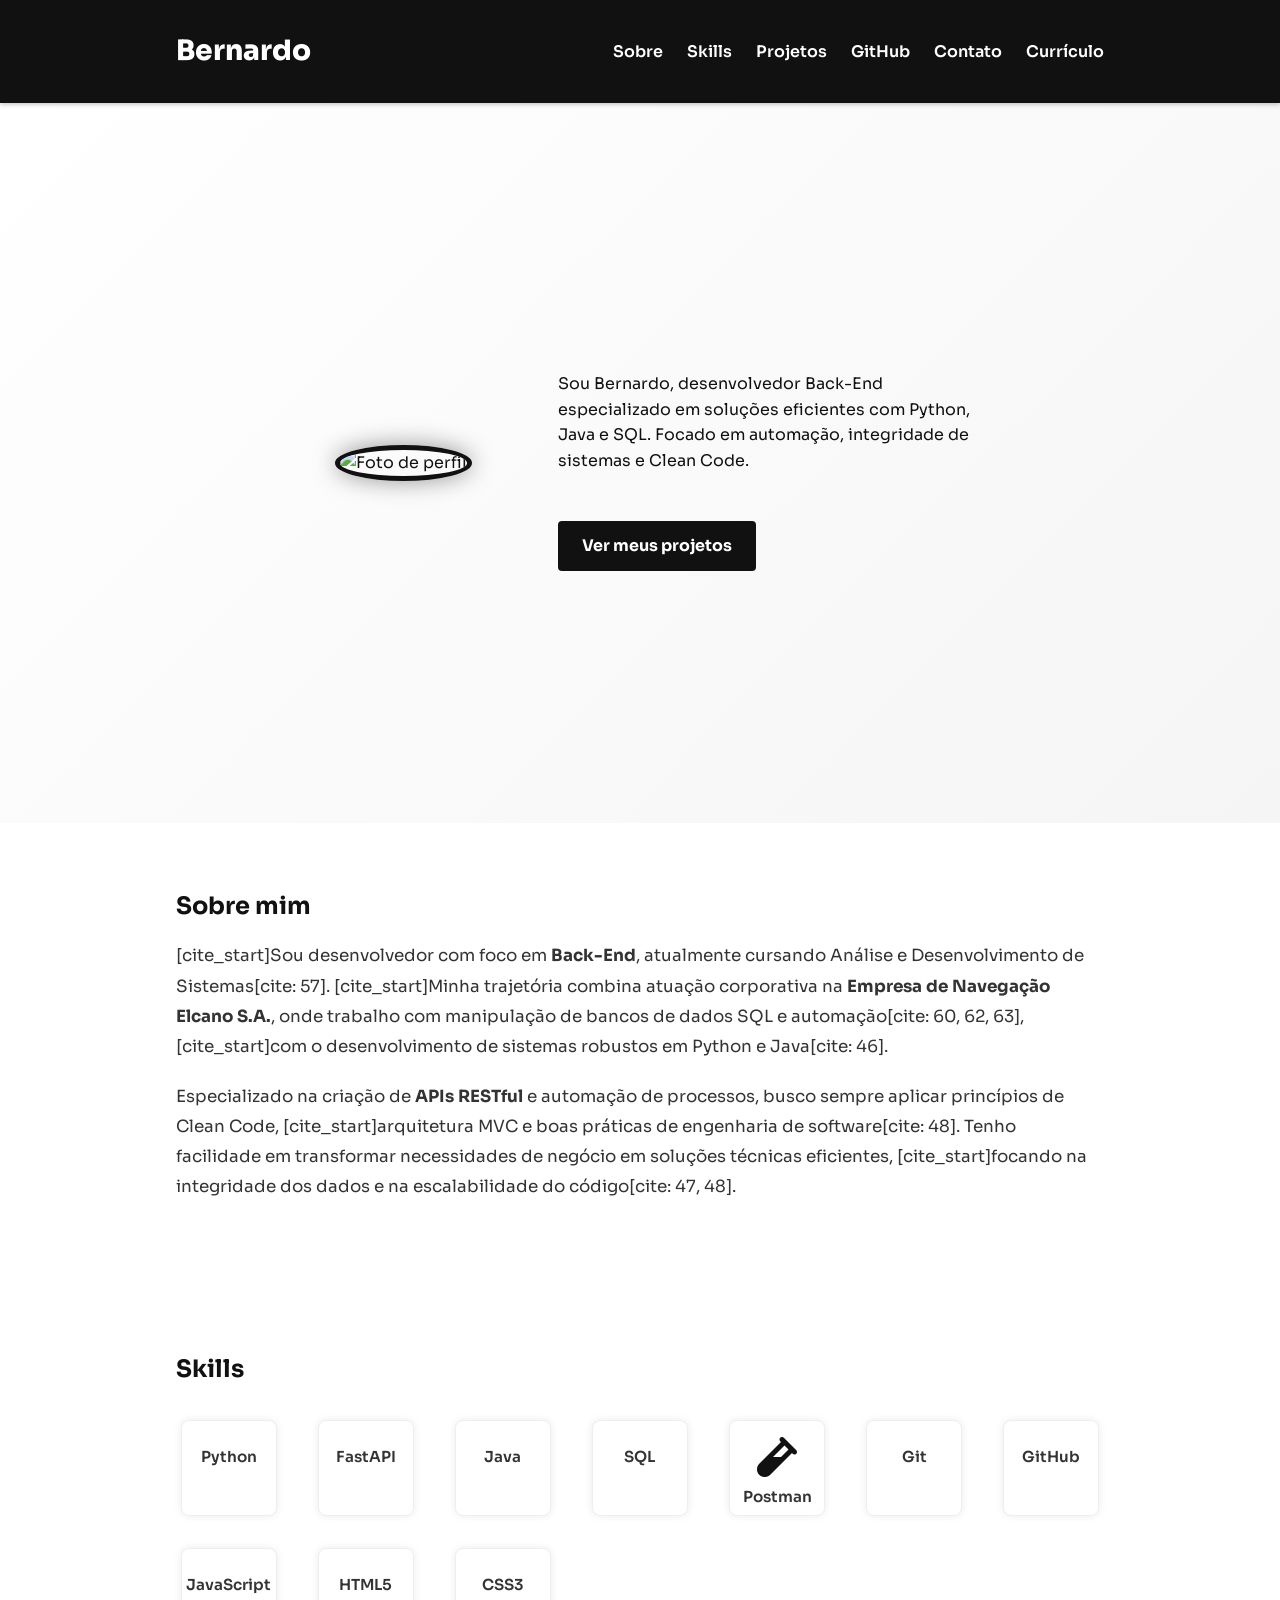
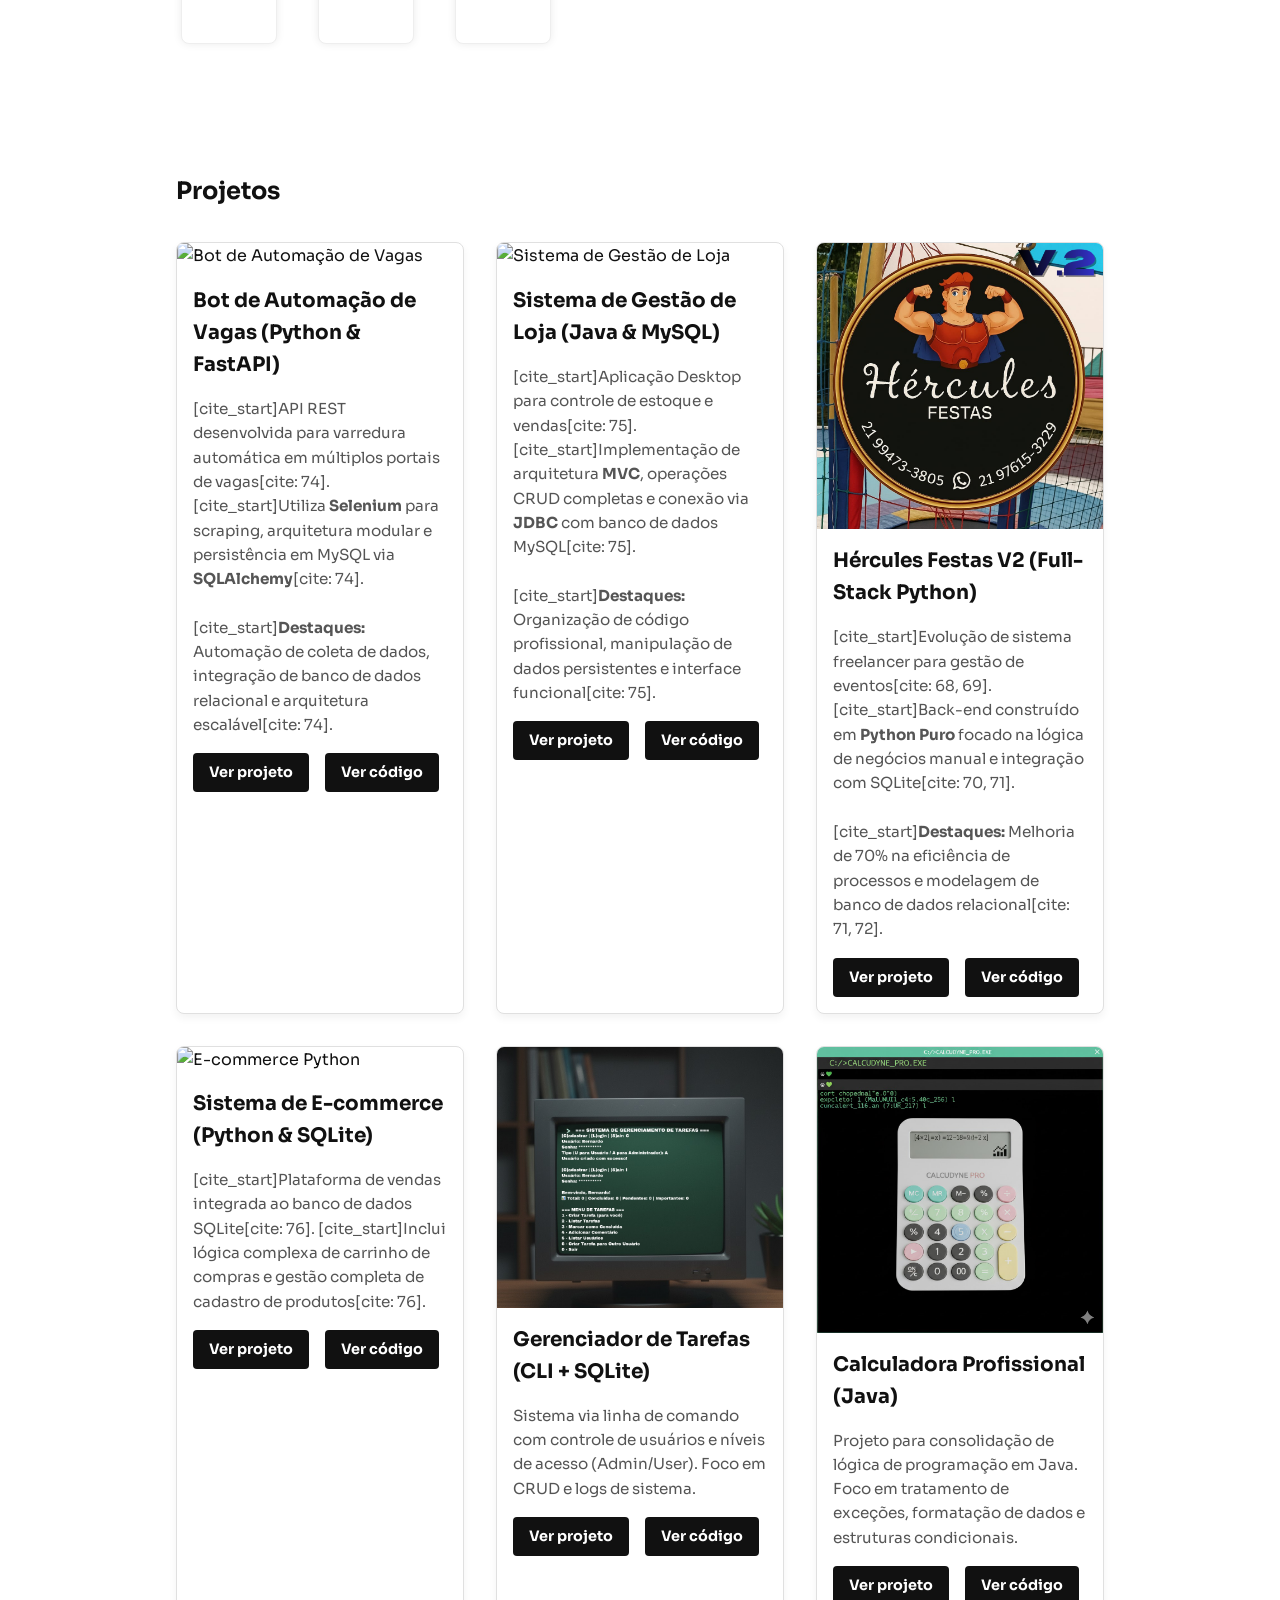
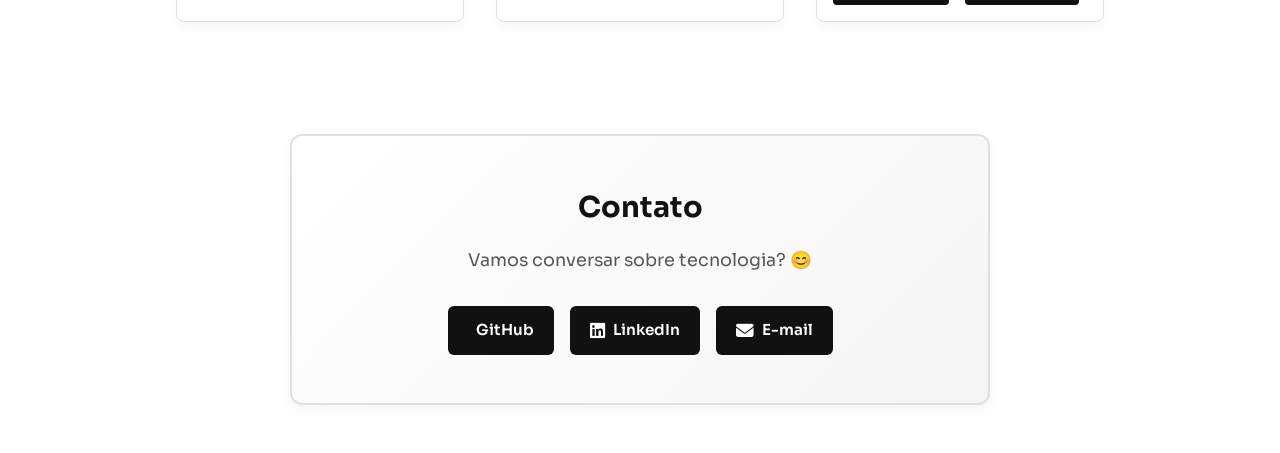
==== index.html @ 24d1d55b "Revise portfolio content and structure Updated the HTML structure and content of the portfolio page," ====
<!DOCTYPE html>
<html lang="pt-br">
  <head>
    <meta charset="UTF-8" />
    <meta name="viewport" content="width=device-width, initial-scale=1.0" />
    <link rel="stylesheet" type="text/css" href="stylesheet.css" media="screen" />
    <title>Portfólio - bernardop-d</title>
    <link rel="shortcut icon" href="imagens/favicon.ico" type="image/x-icon" />
    <link rel="preconnect" href="https://fonts.googleapis.com" />
    <link rel="preconnect" href="https://fonts.gstatic.com" crossorigin />
    <link
      href="https://fonts.googleapis.com/css2?family=Bitcount:wght@100..900&family=Sora:wght@100..800&display=swap"
      rel="stylesheet"
    />
    <link
      rel="stylesheet"
      href="https://cdn.jsdelivr.net/gh/devicons/devicon@latest/devicon.min.css"
    />
    <link
      rel="stylesheet"
      href="https://cdnjs.cloudflare.com/ajax/libs/font-awesome/6.5.0/css/all.min.css"
    />
  </head>
  <body>
    <header>
      <div class="container nav-wrapper">
        <h1 class="logo">Bernardo</h1>
        <input type="checkbox" id="menu-toggle" />
        <label for="menu-toggle" class="menu-icon">&#9776;</label>
        <nav class="navbar">
          <a href="#sobre">Sobre</a>
          <a href="#skills">Skills</a>
          <a href="#projetos">Projetos</a>
          <a href="https://github.com/bernardop-d">GitHub</a>
          <a href="#contato">Contato</a>
          <a href="curriculo/Curriculo.Bernardo.pdf" target="_blank" rel="noopener noreferrer">Currículo</a>
        </nav>
      </div>
    </header>

    <section class="hero">
      <div class="container hero-grid">
        <div class="hero-img">
          <img
            src="imagens/imgs/foto-perfil.png"
            alt="Foto de perfil"
            class="profile-img"
          />
        </div>
        <div class="hero-text">
          <h2><span class="typed-text" id="typed"></span></h2>
          <p>
            Sou Bernardo, desenvolvedor Back-End especializado em soluções eficientes com Python, Java e SQL. 
            Focado em automação, integridade de sistemas e Clean Code.
          </p>
          <a href="#projetos" class="btn btn-primary">Ver meus projetos</a>
        </div>
      </div>
    </section>

    <section id="sobre" class="section">
      <div class="container about-text">
        <h2 class="section-title">Sobre mim</h2>
        <p class="section-text">
          [cite_start]Sou desenvolvedor com foco em <strong>Back-End</strong>, atualmente cursando Análise e Desenvolvimento de Sistemas[cite: 57]. 
          [cite_start]Minha trajetória combina atuação corporativa na <strong>Empresa de Navegação Elcano S.A.</strong>, onde trabalho com manipulação de bancos de dados SQL e automação[cite: 60, 62, 63], 
          [cite_start]com o desenvolvimento de sistemas robustos em Python e Java[cite: 46].
        </p>
        <p class="section-text">
          Especializado na criação de <strong>APIs RESTful</strong> e automação de processos, busco sempre aplicar princípios de Clean Code, 
          [cite_start]arquitetura MVC e boas práticas de engenharia de software[cite: 48]. Tenho facilidade em transformar necessidades de negócio em soluções técnicas eficientes, 
          [cite_start]focando na integridade dos dados e na escalabilidade do código[cite: 47, 48].
        </p>
      </div>
    </section>

    <section id="skills" class="section">
      <div class="container">
        <h2>Skills</h2>
        <div class="skills-grid">
          <div class="skill-card">
            <i class="devicon-python-plain colored"></i>
            <span>Python</span>
          </div>
          <div class="skill-card">
            <i class="devicon-fastapi-plain colored"></i>
            <span>FastAPI</span>
          </div>
          <div class="skill-card">
            <i class="devicon-java-plain colored"></i>
            <span>Java</span>
          </div>
          <div class="skill-card">
            <i class="devicon-mysql-plain colored"></i>
            <span>SQL</span>
          </div>
          <div class="skill-card">
            <i class="fas fa-vial colored"></i>
            <span>Postman</span>
          </div>
          <div class="skill-card">
            <i class="devicon-git-plain colored"></i>
            <span>Git</span>
          </div>
          <div class="skill-card">
            <i class="devicon-github-original colored"></i>
            <span>GitHub</span>
          </div>
          <div class="skill-card">
            <i class="devicon-javascript-plain colored"></i>
            <span>JavaScript</span>
          </div>
          <div class="skill-card">
            <i class="devicon-html5-plain colored"></i>
            <span>HTML5</span>
          </div>
          <div class="skill-card">
            <i class="devicon-css3-plain colored"></i>
            <span>CSS3</span>
          </div>
        </div>
      </div>
    </section>

    <section id="projetos" class="section">
      <div class="container">
        <h2>Projetos</h2>
        <div class="projetos-grid">
          
          <div class="projeto-card">
            <img src="imagens/bot-vagas.png" alt="Bot de Automação de Vagas" />
            <h3>Bot de Automação de Vagas (Python & FastAPI)</h3>
            <p>
              [cite_start]API REST desenvolvida para varredura automática em múltiplos portais de vagas[cite: 74]. 
              [cite_start]Utiliza <strong>Selenium</strong> para scraping, arquitetura modular e persistência em MySQL via <strong>SQLAlchemy</strong>[cite: 74].
              <br /><br />
              [cite_start]<strong>Destaques:</strong> Automação de coleta de dados, integração de banco de dados relacional e arquitetura escalável[cite: 74].
            </p>
            <div class="btns">
              <a href="https://github.com/bernardop-d/linkedin-job-scraper">Ver projeto</a>
              <a href="https://github.com/bernardop-d/linkedin-job-scraper/blob/main/main.py">Ver código</a>
            </div>
          </div>

          <div class="projeto-card">
            <img src="imagens/imgs/card-project-placeholder.png" alt="Sistema de Gestão de Loja" />
            <h3>Sistema de Gestão de Loja (Java & MySQL)</h3>
            <p>
              [cite_start]Aplicação Desktop para controle de estoque e vendas[cite: 75]. 
              [cite_start]Implementação de arquitetura <strong>MVC</strong>, operações CRUD completas e conexão via <strong>JDBC</strong> com banco de dados MySQL[cite: 75].
              <br /><br />
              [cite_start]<strong>Destaques:</strong> Organização de código profissional, manipulação de dados persistentes e interface funcional[cite: 75].
            </p>
            <div class="btns">
              <a href="https://github.com/bernardop-d">Ver projeto</a>
              <a href="https://github.com/bernardop-d">Ver código</a>
            </div>
          </div>

          <div class="projeto-card">
            <img src="imagens/herculesfestas.v2.png" alt="Hércules Festas V2" />
            <h3>Hércules Festas V2 (Full-Stack Python)</h3>
            <p>
              [cite_start]Evolução de sistema freelancer para gestão de eventos[cite: 68, 69]. 
              [cite_start]Back-end construído em <strong>Python Puro</strong> focado na lógica de negócios manual e integração com SQLite[cite: 70, 71].
              <br /><br />
              [cite_start]<strong>Destaques:</strong> Melhoria de 70% na eficiência de processos e modelagem de banco de dados relacional[cite: 71, 72].
            </p>
            <div class="btns">
              <a href="https://github.com/bernardop-d/Hercules-festas.v2">Ver projeto</a>
              <a href="https://github.com/bernardop-d/Hercules-festas.v2/blob/main/backend/main.py">Ver código</a>
            </div>
          </div>

          <div class="projeto-card">
            <img src="imagens/imgs/card-project-placeholder.png" alt="E-commerce Python" />
            <h3>Sistema de E-commerce (Python & SQLite)</h3>
            <p>
              [cite_start]Plataforma de vendas integrada ao banco de dados SQLite[cite: 76]. 
              [cite_start]Inclui lógica complexa de carrinho de compras e gestão completa de cadastro de produtos[cite: 76].
            </p>
            <div class="btns">
              <a href="https://github.com/bernardop-d">Ver projeto</a>
              <a href="https://github.com/bernardop-d">Ver código</a>
            </div>
          </div>

          <div class="projeto-card">
            <img src="imagens/pythonsqlcmd.png" alt="Gerenciador de Tarefas" />
            <h3>Gerenciador de Tarefas (CLI + SQLite)</h3>
            <p>
              Sistema via linha de comando com controle de usuários e níveis de acesso (Admin/User). 
              Foco em CRUD e logs de sistema.
            </p>
            <div class="btns">
              <a href="https://github.com/bernardop-d/GerenciadorTarefasPythonSQLite">Ver projeto</a>
              <a href="https://github.com/bernardop-d/GerenciadorTarefasPythonSQLite/blob/main/main.py">Ver código</a>
            </div>
          </div>

          <div class="projeto-card">
            <img src="imagens/calc.jpg" alt="Calculadora Java" />
            <h3>Calculadora Profissional (Java)</h3>
            <p>
              Projeto para consolidação de lógica de programação em Java. 
              Foco em tratamento de exceções, formatação de dados e estruturas condicionais.
            </p>
            <div class="btns">
              <a href="https://github.com/bernardop-d/Calculadora_java">Ver projeto</a>
              <a href="https://github.com/bernardop-d/Calculadora_java/blob/main/Calculadora.java">Ver código</a>
            </div>
          </div>

        </div>
      </div>
    </section>

    <section id="contato" class="section">
      <div class="container contato-card">
        <h2>Contato</h2>
        <p>Vamos conversar sobre tecnologia? 😊</p>
        <div class="social-links">
          <a href="https://github.com/bernardop-d" class="btn-social" target="_blank" rel="noopener noreferrer">
            <i class="devicon-github-original"></i> GitHub
          </a>

          <a href="https://www.linkedin.com/in/bernardop-d/" class="btn-social" target="_blank" rel="noopener noreferrer">
            <i class="fab fa-linkedin"></i> LinkedIn
          </a>

          <a href="mailto:contato.bernardopd@gmail.com" class="btn-social">
            <i class="fas fa-envelope"></i> E-mail
          </a>
        </div>
      </div>
    </section>

  </body>
</html>
---- stylesheet.css ----
* {
  margin: 0;
  padding: 0;
  box-sizing: border-box;
}

body {
  font-family: "Sora", sans-serif;
  background-color: #ffffff;
  color: #111111;
  line-height: 1.6;
}

.container {
  max-width: 960px;
  margin: 0 auto;
  padding: 1rem;
}

header {
  background-color: #111111;
  padding: 0.82rem 0;
  box-shadow: 0 2px 4px rgba(0, 0, 0, 0.2);
  position: sticky;
  top: 0;
  z-index: 1000;
}

.nav-wrapper {
  display: flex;
  justify-content: space-between;
  align-items: center;
  flex-wrap: wrap;
}

.logo {
  font-size: 1.75rem;
  font-weight: 800;
  color: #ffffff;
}

.logo .realce {
  color: #cccccc;
}

.navbar {
  display: flex;
  gap: 1.5rem;
}

.navbar a {
  color: #ffffff;
  text-decoration: none;
  font-weight: 600;
  position: relative;
  transition: color 0.3s ease;
}

.navbar a::after {
  content: "";
  position: absolute;
  bottom: -4px;
  left: 0;
  width: 0%;
  height: 2px;
  background-color: #cccccc;
  transition: width 0.3s ease;
}

.navbar a:hover::after {
  width: 100%;
}

.navbar a:hover {
  color: #cccccc;
}

.menu-icon {
  display: none;
  font-size: 1.8rem;
  color: #ffffff;
  cursor: pointer;
}

#menu-toggle {
  display: none;
}

@media (max-width: 768px) {
  .menu-icon {
    display: block;
  }

  .navbar {
    display: none;
    width: 100%;
    flex-direction: column;
    background-color: #111111;
    margin-top: 1rem;
    border-top: 1px solid #333333;
    padding-top: 1rem;
  }

  #menu-toggle:checked ~ .navbar {
    display: flex;
  }

  .navbar a {
    padding: 0.5rem 1rem;
    border-bottom: 1px solid #222222;
  }
}

.hero {
  display: flex;
  align-items: center;
  background: linear-gradient(135deg, #ffffff 0%, #f5f5f5 100%);
  padding: 5rem 2rem;
  height: 80vh;
}

.hero-grid {
  display: flex;
  align-items: center;
  justify-content: center;
  gap: 3rem;
  flex-wrap: wrap;
}

.hero-img {
  flex: 1;
  text-align: center;
  animation: float 3s ease-in-out infinite;
}

.profile-img {
  width: 180px;
  height: 180px;
  border-radius: 50%;
  border: 5px solid #111111;
  box-shadow: 0 0 25px rgba(0, 0, 0, 0.4);
  object-fit: cover;
}

.hero-text {
  flex: 2;
  max-width: 500px;
}

.hero-text h2 {
  font-family: "Bitcount", system-ui;
  font-weight: 500;
  font-size: 3rem;
  color: #111111;
}

.hero-text h2,
.hero-text p {
  text-align: left;
}

.hero-text p {
  margin: 1rem 0 2rem;
}

.btn-primary {
  background-color: #111111;
  color: #ffffff;
  padding: 0.75rem 1.5rem;
  border-radius: 6px;
  text-decoration: none;
  font-weight: bold;
  transition: background 0.3s ease, color 0.3s ease;
}

.btn-primary:hover {
  background-color: #ffffff;
  color: #111111;
  border: 1px solid #111111;
}

@media (max-width: 768px) {
  .hero-grid {
    flex-direction: column;
    text-align: center;
  }

  .hero-text h2,
  .hero-text p {
    text-align: center;
  }

  .hero-text {
    align-items: center;
  }
}

.section {
  padding: 3rem 2rem;
}

.section-title {
  margin-bottom: 1rem;
}

.section-subtitle {
  font-size: 1.1rem;
  color: #555555;
  margin-bottom: 2rem;
  line-height: 1.6;
}

.section-text {
  font-size: 1.05rem;
  line-height: 1.8;
  color: #333333;
  margin-bottom: 1.2rem;
}

.skills-grid {
  display: grid;
  grid-template-columns: repeat(auto-fit, minmax(100px, 1fr));
  gap: 2rem;
  margin-top: 2rem;
  justify-items: center;
}

.skill-card {
  display: flex;
  flex-direction: column;
  align-items: center;
  gap: 0.5rem;
  text-align: center;
  padding: 1rem;
  border-radius: 8px;
  width: 6rem;
  height: 6rem;
  background-color: #ffffff;
  box-shadow: 0 0 8px rgba(0, 0, 0, 0.08);
  transition: transform 0.2s ease, box-shadow 0.2s ease;
  border: 1px solid #eeeeee;
}

.skill-card:hover {
  transform: translateY(-5px);
  box-shadow: 0 5px 15px rgba(0, 0, 0, 0.1);
}

.skill-card i {
  font-size: 40px;
  color: #111111;
}

.skill-card span {
  font-weight: 600;
  font-size: 0.95rem;
  color: #333333;
}

.skills-list-icons {
  display: flex;
  flex-wrap: wrap;
  gap: 1rem;
  margin-top: 1.5rem;
}

.skill-tag {
  background-color: #333333;
  color: #ffffff;
  padding: 0.6rem 1rem;
  border-radius: 8px;
  display: flex;
  align-items: center;
  gap: 0.5rem;
  font-weight: 600;
  font-size: 0.95rem;
}

.skill-tag i {
  font-size: 1.1rem;
  color: #ffffff;
}

.btn {
  display: inline-block;
  margin-top: 1rem;
  background-color: #111111;
  color: #fff;
  padding: 0.75rem 1.5rem;
  border-radius: 4px;
  font-weight: bold;
}

.projetos-grid {
  display: grid;
  grid-template-columns: repeat(auto-fit, minmax(280px, 1fr));
  gap: 2rem;
  margin-top: 2rem;
}

.projeto-card {
  border: 1px solid #e0e0e0;
  border-radius: 8px;
  overflow: hidden;
  background-color: #ffffff;
  box-shadow: 0 4px 8px rgba(0, 0, 0, 0.05);
  transition: transform 0.2s ease;
}

.projeto-card:hover {
  transform: translateY(-5px);
}

.projeto-card img {
  width: 100%;
  height: auto;
  display: block;
}

.projeto-card h3 {
  margin: 1rem;
  font-size: 1.25rem;
  color: #111111;
}

.projeto-card p {
  margin: 0 1rem 1rem;
  font-size: 0.95rem;
  color: #555555;
}

.projeto-card .btns {
  display: flex;
  gap: 1rem;
  margin: 1rem;
  flex-wrap: wrap;
}

.projeto-card .btns a {
  background-color: #111111;
  color: #fff;
  text-decoration: none;
  padding: 0.5rem 1rem;
  border-radius: 4px;
  font-weight: bold;
  font-size: 0.9rem;
  transition: background 0.3s ease, color 0.3s ease;
}

.projeto-card .btns a:hover {
  background-color: #ffffff;
  color: #111111;
  border: 1px solid #111111;
}

.contato-card {
  background: linear-gradient(135deg, #ffffff, #f5f5f5);
  border: 2px solid #e0e0e0;
  border-radius: 12px;
  padding: 3rem 2rem;
  text-align: center;
  box-shadow: 0 4px 12px rgba(0, 0, 0, 0.05);
  max-width: 700px;
  margin: 0 auto;
}

.contato-card h2 {
  font-size: 1.8rem;
  margin-bottom: 1rem;
  color: #111111;
}

.contato-card p {
  font-size: 1.1rem;
  color: #555555;
  margin-bottom: 2rem;
}

.btn-social {
  background-color: #111111;
  color: #ffffff;
  padding: 0.75rem 1.25rem;
  border-radius: 6px;
  text-decoration: none;
  font-weight: 600;
  font-size: 0.95rem;
  display: flex;
  align-items: center;
  gap: 0.5rem;
  transition: background 0.3s ease, color 0.3s ease;
}

.btn-social:hover {
  background-color: #ffffff;
  color: #111111;
  border: 1px solid #111111;
}

.social-links {
  display: flex;
  justify-content: center;
  gap: 1rem;
  flex-wrap: wrap;
}

.btn-social i {
  font-size: 1.1rem;
}

footer {
  text-align: center;
  padding: 2rem 1rem;
  font-size: 0.9rem;
  color: #888888;
  background-color: #111111;
}

footer a {
  color: #cccccc;
  text-decoration: none;
  font-weight: 500;
}

footer a:hover {
  text-decoration: underline;
}
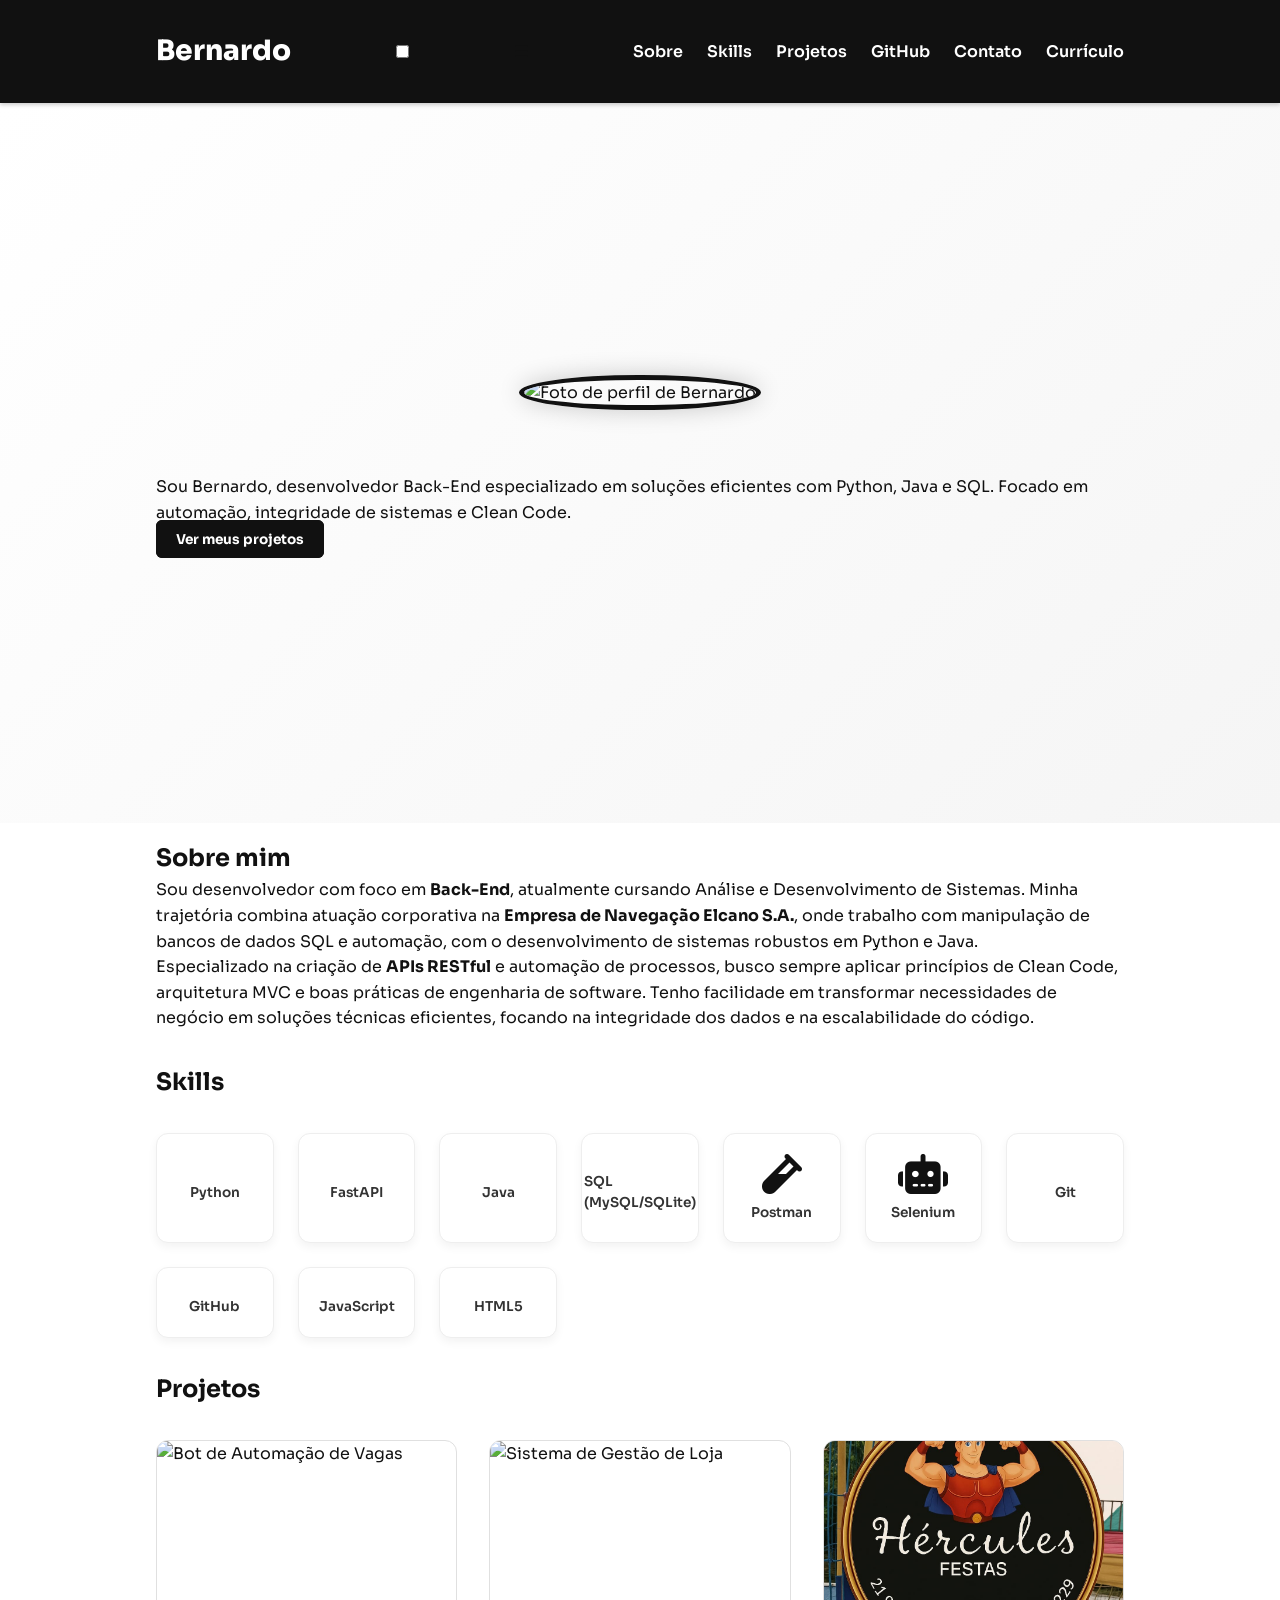
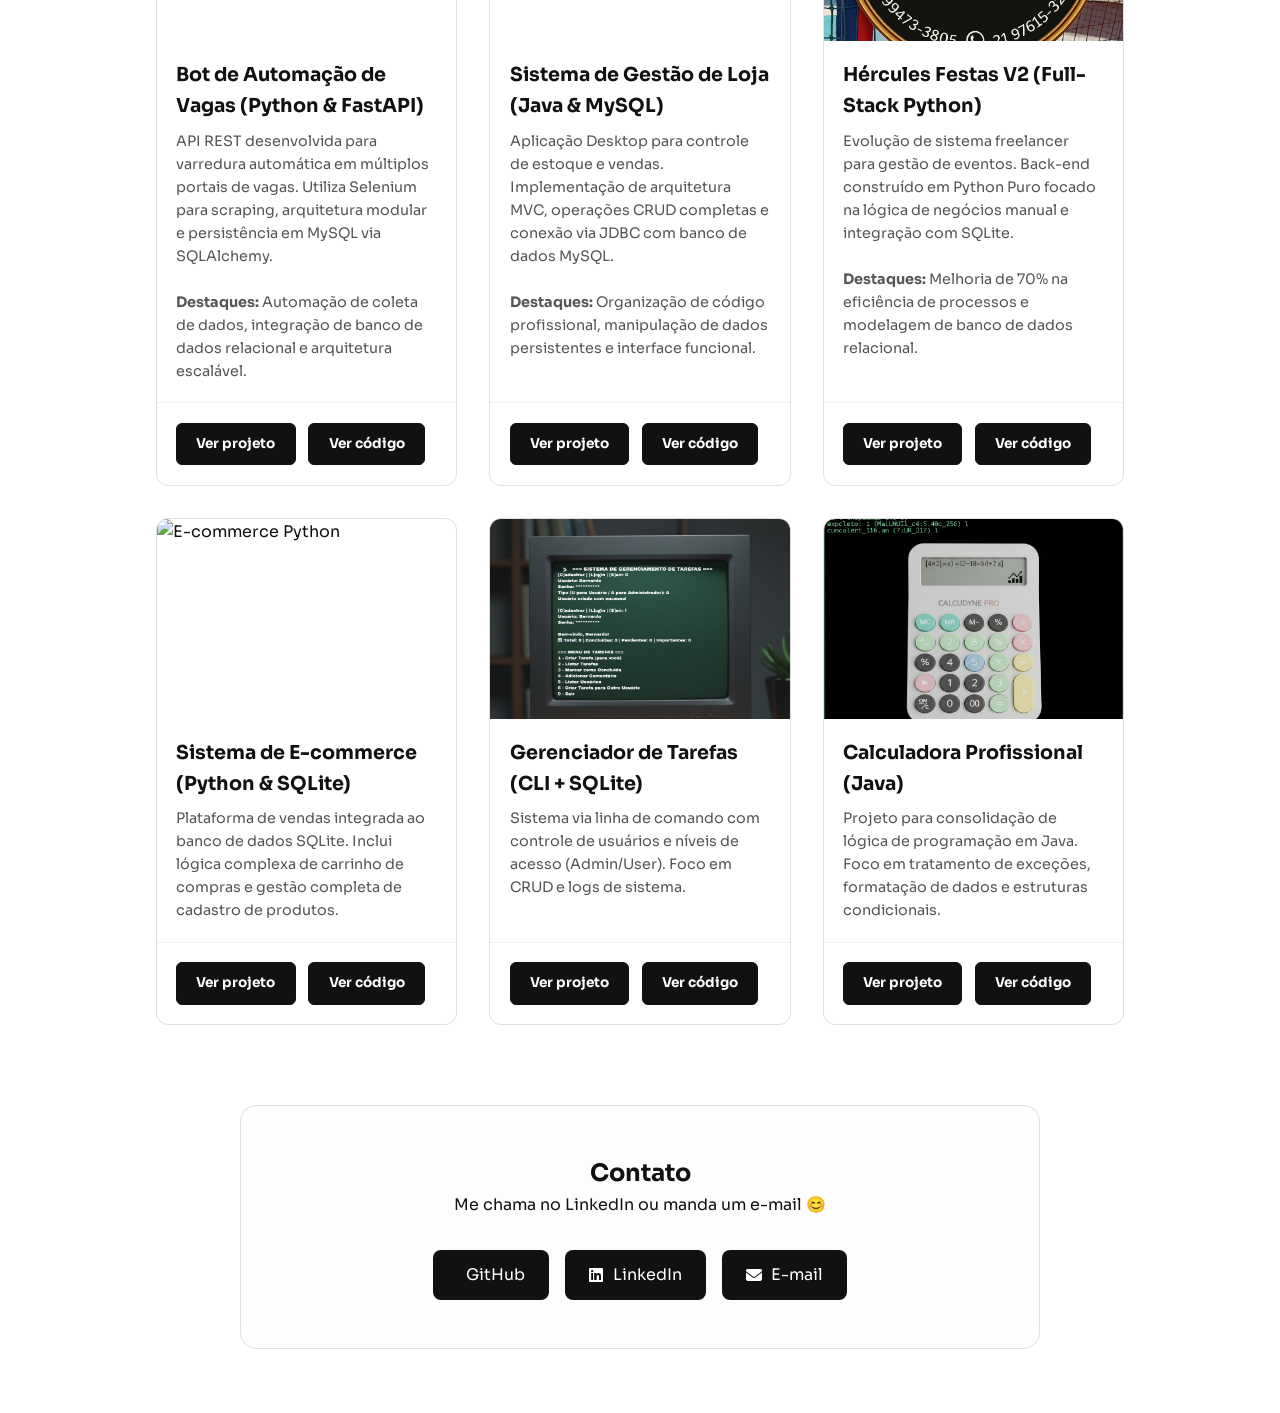
==== commit a8ba57ca: "Update index.html" ====
--- a/index.html
+++ b/index.html
@@ -43,7 +43,7 @@
         <div class="hero-img">
           <img
             src="imagens/imgs/foto-perfil.png"
-            alt="Foto de perfil"
+            alt="Foto de perfil de Bernardo"
             class="profile-img"
           />
         </div>
@@ -62,14 +62,14 @@
       <div class="container about-text">
         <h2 class="section-title">Sobre mim</h2>
         <p class="section-text">
-          [cite_start]Sou desenvolvedor com foco em <strong>Back-End</strong>, atualmente cursando Análise e Desenvolvimento de Sistemas[cite: 57]. 
-          [cite_start]Minha trajetória combina atuação corporativa na <strong>Empresa de Navegação Elcano S.A.</strong>, onde trabalho com manipulação de bancos de dados SQL e automação[cite: 60, 62, 63], 
-          [cite_start]com o desenvolvimento de sistemas robustos em Python e Java[cite: 46].
+          Sou desenvolvedor com foco em <strong>Back-End</strong>, atualmente cursando Análise e Desenvolvimento de Sistemas. 
+          Minha trajetória combina atuação corporativa na <strong>Empresa de Navegação Elcano S.A.</strong>, onde trabalho com manipulação de bancos de dados SQL e automação, 
+          com o desenvolvimento de sistemas robustos em Python e Java.
         </p>
         <p class="section-text">
           Especializado na criação de <strong>APIs RESTful</strong> e automação de processos, busco sempre aplicar princípios de Clean Code, 
-          [cite_start]arquitetura MVC e boas práticas de engenharia de software[cite: 48]. Tenho facilidade em transformar necessidades de negócio em soluções técnicas eficientes, 
-          [cite_start]focando na integridade dos dados e na escalabilidade do código[cite: 47, 48].
+          arquitetura MVC e boas práticas de engenharia de software. Tenho facilidade em transformar necessidades de negócio em soluções técnicas eficientes, 
+          focando na integridade dos dados e na escalabilidade do código.
         </p>
       </div>
     </section>
@@ -92,13 +92,17 @@
           </div>
           <div class="skill-card">
             <i class="devicon-mysql-plain colored"></i>
-            <span>SQL</span>
+            <span>SQL (MySQL/SQLite)</span>
           </div>
           <div class="skill-card">
             <i class="fas fa-vial colored"></i>
             <span>Postman</span>
           </div>
           <div class="skill-card">
+            <i class="fas fa-robot colored"></i>
+            <span>Selenium</span>
+          </div>
+          <div class="skill-card">
             <i class="devicon-git-plain colored"></i>
             <span>Git</span>
           </div>
@@ -113,10 +117,6 @@
           <div class="skill-card">
             <i class="devicon-html5-plain colored"></i>
             <span>HTML5</span>
-          </div>
-          <div class="skill-card">
-            <i class="devicon-css3-plain colored"></i>
-            <span>CSS3</span>
           </div>
         </div>
       </div>
@@ -131,10 +131,10 @@
             <img src="imagens/bot-vagas.png" alt="Bot de Automação de Vagas" />
             <h3>Bot de Automação de Vagas (Python & FastAPI)</h3>
             <p>
-              [cite_start]API REST desenvolvida para varredura automática em múltiplos portais de vagas[cite: 74]. 
-              [cite_start]Utiliza <strong>Selenium</strong> para scraping, arquitetura modular e persistência em MySQL via <strong>SQLAlchemy</strong>[cite: 74].
+              API REST desenvolvida para varredura automática em múltiplos portais de vagas. 
+              Utiliza Selenium para scraping, arquitetura modular e persistência em MySQL via SQLAlchemy.
               <br /><br />
-              [cite_start]<strong>Destaques:</strong> Automação de coleta de dados, integração de banco de dados relacional e arquitetura escalável[cite: 74].
+              <strong>Destaques:</strong> Automação de coleta de dados, integração de banco de dados relacional e arquitetura escalável.
             </p>
             <div class="btns">
               <a href="https://github.com/bernardop-d/linkedin-job-scraper">Ver projeto</a>
@@ -146,10 +146,10 @@
             <img src="imagens/imgs/card-project-placeholder.png" alt="Sistema de Gestão de Loja" />
             <h3>Sistema de Gestão de Loja (Java & MySQL)</h3>
             <p>
-              [cite_start]Aplicação Desktop para controle de estoque e vendas[cite: 75]. 
-              [cite_start]Implementação de arquitetura <strong>MVC</strong>, operações CRUD completas e conexão via <strong>JDBC</strong> com banco de dados MySQL[cite: 75].
+              Aplicação Desktop para controle de estoque e vendas. 
+              Implementação de arquitetura MVC, operações CRUD completas e conexão via JDBC com banco de dados MySQL.
               <br /><br />
-              [cite_start]<strong>Destaques:</strong> Organização de código profissional, manipulação de dados persistentes e interface funcional[cite: 75].
+              <strong>Destaques:</strong> Organização de código profissional, manipulação de dados persistentes e interface funcional.
             </p>
             <div class="btns">
               <a href="https://github.com/bernardop-d">Ver projeto</a>
@@ -161,10 +161,10 @@
             <img src="imagens/herculesfestas.v2.png" alt="Hércules Festas V2" />
             <h3>Hércules Festas V2 (Full-Stack Python)</h3>
             <p>
-              [cite_start]Evolução de sistema freelancer para gestão de eventos[cite: 68, 69]. 
-              [cite_start]Back-end construído em <strong>Python Puro</strong> focado na lógica de negócios manual e integração com SQLite[cite: 70, 71].
+              Evolução de sistema freelancer para gestão de eventos. 
+              Back-end construído em Python Puro focado na lógica de negócios manual e integração com SQLite.
               <br /><br />
-              [cite_start]<strong>Destaques:</strong> Melhoria de 70% na eficiência de processos e modelagem de banco de dados relacional[cite: 71, 72].
+              <strong>Destaques:</strong> Melhoria de 70% na eficiência de processos e modelagem de banco de dados relacional.
             </p>
             <div class="btns">
               <a href="https://github.com/bernardop-d/Hercules-festas.v2">Ver projeto</a>
@@ -176,8 +176,8 @@
             <img src="imagens/imgs/card-project-placeholder.png" alt="E-commerce Python" />
             <h3>Sistema de E-commerce (Python & SQLite)</h3>
             <p>
-              [cite_start]Plataforma de vendas integrada ao banco de dados SQLite[cite: 76]. 
-              [cite_start]Inclui lógica complexa de carrinho de compras e gestão completa de cadastro de produtos[cite: 76].
+              Plataforma de vendas integrada ao banco de dados SQLite. 
+              Inclui lógica complexa de carrinho de compras e gestão completa de cadastro de produtos.
             </p>
             <div class="btns">
               <a href="https://github.com/bernardop-d">Ver projeto</a>
@@ -218,7 +218,7 @@
     <section id="contato" class="section">
       <div class="container contato-card">
         <h2>Contato</h2>
-        <p>Vamos conversar sobre tecnologia? 😊</p>
+        <p>Me chama no LinkedIn ou manda um e-mail 😊</p>
         <div class="social-links">
           <a href="https://github.com/bernardop-d" class="btn-social" target="_blank" rel="noopener noreferrer">
             <i class="devicon-github-original"></i> GitHub
--- a/stylesheet.css
+++ b/stylesheet.css
@@ -1,3 +1,4 @@
+/* Globais */
 * {
   margin: 0;
   padding: 0;
@@ -12,11 +13,12 @@
 }
 
 .container {
-  max-width: 960px;
+  max-width: 1000px; /* Aumentei um pouco para caber melhor os 3 cards de projeto */
   margin: 0 auto;
   padding: 1rem;
 }
 
+/* Header & Nav */
 header {
   background-color: #111111;
   padding: 0.82rem 0;
@@ -30,7 +32,6 @@
   display: flex;
   justify-content: space-between;
   align-items: center;
-  flex-wrap: wrap;
 }
 
 .logo {
@@ -39,10 +40,6 @@
   color: #ffffff;
 }
 
-.logo .realce {
-  color: #cccccc;
-}
-
 .navbar {
   display: flex;
   gap: 1.5rem;
@@ -52,71 +49,20 @@
   color: #ffffff;
   text-decoration: none;
   font-weight: 600;
-  position: relative;
   transition: color 0.3s ease;
-}
-
-.navbar a::after {
-  content: "";
-  position: absolute;
-  bottom: -4px;
-  left: 0;
-  width: 0%;
-  height: 2px;
-  background-color: #cccccc;
-  transition: width 0.3s ease;
-}
-
-.navbar a:hover::after {
-  width: 100%;
 }
 
 .navbar a:hover {
   color: #cccccc;
 }
 
-.menu-icon {
-  display: none;
-  font-size: 1.8rem;
-  color: #ffffff;
-  cursor: pointer;
-}
-
-#menu-toggle {
-  display: none;
-}
-
-@media (max-width: 768px) {
-  .menu-icon {
-    display: block;
-  }
-
-  .navbar {
-    display: none;
-    width: 100%;
-    flex-direction: column;
-    background-color: #111111;
-    margin-top: 1rem;
-    border-top: 1px solid #333333;
-    padding-top: 1rem;
-  }
-
-  #menu-toggle:checked ~ .navbar {
-    display: flex;
-  }
-
-  .navbar a {
-    padding: 0.5rem 1rem;
-    border-bottom: 1px solid #222222;
-  }
-}
-
+/* Hero Section */
 .hero {
   display: flex;
   align-items: center;
   background: linear-gradient(135deg, #ffffff 0%, #f5f5f5 100%);
   padding: 5rem 2rem;
-  height: 80vh;
+  min-height: 80vh;
 }
 
 .hero-grid {
@@ -125,12 +71,6 @@
   justify-content: center;
   gap: 3rem;
   flex-wrap: wrap;
-}
-
-.hero-img {
-  flex: 1;
-  text-align: center;
-  animation: float 3s ease-in-out infinite;
 }
 
 .profile-img {
@@ -138,289 +78,172 @@
   height: 180px;
   border-radius: 50%;
   border: 5px solid #111111;
-  box-shadow: 0 0 25px rgba(0, 0, 0, 0.4);
+  box-shadow: 0 0 25px rgba(0, 0, 0, 0.2);
   object-fit: cover;
-}
-
-.hero-text {
-  flex: 2;
-  max-width: 500px;
 }
 
 .hero-text h2 {
   font-family: "Bitcount", system-ui;
-  font-weight: 500;
-  font-size: 3rem;
-  color: #111111;
-}
-
-.hero-text h2,
-.hero-text p {
-  text-align: left;
-}
-
-.hero-text p {
-  margin: 1rem 0 2rem;
-}
-
-.btn-primary {
+  font-size: 2.8rem;
+  color: #111111;
+  margin-bottom: 1rem;
+}
+
+/* Skills Section - Ajustada para os novos ícones coloridos */
+.skills-grid {
+  display: grid;
+  grid-template-columns: repeat(auto-fit, minmax(110px, 1fr));
+  gap: 1.5rem;
+  margin-top: 2rem;
+}
+
+.skill-card {
+  display: flex;
+  flex-direction: column;
+  align-items: center;
+  justify-content: center;
+  gap: 0.5rem;
+  padding: 1.2rem;
+  border-radius: 12px;
+  background-color: #ffffff;
+  box-shadow: 0 4px 10px rgba(0, 0, 0, 0.05);
+  transition: all 0.3s ease;
+  border: 1px solid #eeeeee;
+}
+
+.skill-card:hover {
+  transform: translateY(-5px);
+  border-color: #111111;
+}
+
+/* Mantém as cores originais dos ícones DevIcon */
+.skill-card i {
+  font-size: 2.5rem;
+}
+
+.skill-card span {
+  font-weight: 600;
+  font-size: 0.85rem;
+  color: #333333;
+}
+
+/* Projetos Section - Ajustada para as descrições mais completas */
+.projetos-grid {
+  display: grid;
+  grid-template-columns: repeat(auto-fit, minmax(300px, 1fr));
+  gap: 2rem;
+  margin-top: 2rem;
+}
+
+.projeto-card {
+  display: flex;
+  flex-direction: column;
+  border: 1px solid #e0e0e0;
+  border-radius: 12px;
+  overflow: hidden;
+  background-color: #ffffff;
+  transition: transform 0.3s ease;
+}
+
+.projeto-card:hover {
+  transform: translateY(-8px);
+  box-shadow: 0 10px 20px rgba(0, 0, 0, 0.1);
+}
+
+.projeto-card img {
+  width: 100%;
+  height: 200px;
+  object-fit: cover;
+}
+
+.projeto-card h3 {
+  margin: 1.2rem 1.2rem 0.5rem;
+  font-size: 1.2rem;
+  color: #111111;
+}
+
+.projeto-card p {
+  margin: 0 1.2rem 1.2rem;
+  font-size: 0.9rem;
+  color: #555555;
+  flex-grow: 1; /* Garante que os botões fiquem alinhados embaixo */
+}
+
+.projeto-card .btns {
+  display: flex;
+  gap: 0.8rem;
+  padding: 1.2rem;
+  border-top: 1px solid #f0f0f0;
+}
+
+.projeto-card .btns a, .btn-primary {
+  background-color: #111111;
+  color: #ffffff;
+  text-decoration: none;
+  padding: 0.6rem 1.2rem;
+  border-radius: 6px;
+  font-weight: bold;
+  font-size: 0.85rem;
+  transition: 0.3s;
+  border: 1px solid #111111;
+}
+
+.projeto-card .btns a:hover, .btn-primary:hover {
+  background-color: #ffffff;
+  color: #111111;
+}
+
+/* Contato */
+.contato-card {
+  background: #fdfdfd;
+  border: 1px solid #e0e0e0;
+  border-radius: 16px;
+  padding: 3rem;
+  text-align: center;
+  max-width: 800px;
+  margin: 4rem auto;
+}
+
+.social-links {
+  display: flex;
+  justify-content: center;
+  gap: 1rem;
+  flex-wrap: wrap;
+  margin-top: 2rem;
+}
+
+.btn-social {
   background-color: #111111;
   color: #ffffff;
   padding: 0.75rem 1.5rem;
-  border-radius: 6px;
+  border-radius: 8px;
   text-decoration: none;
-  font-weight: bold;
-  transition: background 0.3s ease, color 0.3s ease;
-}
-
-.btn-primary:hover {
-  background-color: #ffffff;
-  color: #111111;
-  border: 1px solid #111111;
-}
-
+  display: flex;
+  align-items: center;
+  gap: 0.6rem;
+  transition: 0.3s;
+}
+
+.btn-social:hover {
+  opacity: 0.8;
+}
+
+/* Footer */
+footer {
+  background-color: #111111;
+  color: #888888;
+  text-align: center;
+  padding: 2rem;
+}
+
+/* Responsividade */
 @media (max-width: 768px) {
   .hero-grid {
     flex-direction: column;
     text-align: center;
   }
-
-  .hero-text h2,
-  .hero-text p {
-    text-align: center;
+  
+  .hero-text h2 {
+    font-size: 2.2rem;
   }
-
-  .hero-text {
-    align-items: center;
-  }
-}
-
-.section {
-  padding: 3rem 2rem;
-}
-
-.section-title {
-  margin-bottom: 1rem;
-}
-
-.section-subtitle {
-  font-size: 1.1rem;
-  color: #555555;
-  margin-bottom: 2rem;
-  line-height: 1.6;
-}
-
-.section-text {
-  font-size: 1.05rem;
-  line-height: 1.8;
-  color: #333333;
-  margin-bottom: 1.2rem;
-}
-
-.skills-grid {
-  display: grid;
-  grid-template-columns: repeat(auto-fit, minmax(100px, 1fr));
-  gap: 2rem;
-  margin-top: 2rem;
-  justify-items: center;
-}
-
-.skill-card {
-  display: flex;
-  flex-direction: column;
-  align-items: center;
-  gap: 0.5rem;
-  text-align: center;
-  padding: 1rem;
-  border-radius: 8px;
-  width: 6rem;
-  height: 6rem;
-  background-color: #ffffff;
-  box-shadow: 0 0 8px rgba(0, 0, 0, 0.08);
-  transition: transform 0.2s ease, box-shadow 0.2s ease;
-  border: 1px solid #eeeeee;
-}
-
-.skill-card:hover {
-  transform: translateY(-5px);
-  box-shadow: 0 5px 15px rgba(0, 0, 0, 0.1);
-}
-
-.skill-card i {
-  font-size: 40px;
-  color: #111111;
-}
-
-.skill-card span {
-  font-weight: 600;
-  font-size: 0.95rem;
-  color: #333333;
-}
-
-.skills-list-icons {
-  display: flex;
-  flex-wrap: wrap;
-  gap: 1rem;
-  margin-top: 1.5rem;
-}
-
-.skill-tag {
-  background-color: #333333;
-  color: #ffffff;
-  padding: 0.6rem 1rem;
-  border-radius: 8px;
-  display: flex;
-  align-items: center;
-  gap: 0.5rem;
-  font-weight: 600;
-  font-size: 0.95rem;
-}
-
-.skill-tag i {
-  font-size: 1.1rem;
-  color: #ffffff;
-}
-
-.btn {
-  display: inline-block;
-  margin-top: 1rem;
-  background-color: #111111;
-  color: #fff;
-  padding: 0.75rem 1.5rem;
-  border-radius: 4px;
-  font-weight: bold;
-}
-
-.projetos-grid {
-  display: grid;
-  grid-template-columns: repeat(auto-fit, minmax(280px, 1fr));
-  gap: 2rem;
-  margin-top: 2rem;
-}
-
-.projeto-card {
-  border: 1px solid #e0e0e0;
-  border-radius: 8px;
-  overflow: hidden;
-  background-color: #ffffff;
-  box-shadow: 0 4px 8px rgba(0, 0, 0, 0.05);
-  transition: transform 0.2s ease;
-}
-
-.projeto-card:hover {
-  transform: translateY(-5px);
-}
-
-.projeto-card img {
-  width: 100%;
-  height: auto;
-  display: block;
-}
-
-.projeto-card h3 {
-  margin: 1rem;
-  font-size: 1.25rem;
-  color: #111111;
-}
-
-.projeto-card p {
-  margin: 0 1rem 1rem;
-  font-size: 0.95rem;
-  color: #555555;
-}
-
-.projeto-card .btns {
-  display: flex;
-  gap: 1rem;
-  margin: 1rem;
-  flex-wrap: wrap;
-}
-
-.projeto-card .btns a {
-  background-color: #111111;
-  color: #fff;
-  text-decoration: none;
-  padding: 0.5rem 1rem;
-  border-radius: 4px;
-  font-weight: bold;
-  font-size: 0.9rem;
-  transition: background 0.3s ease, color 0.3s ease;
-}
-
-.projeto-card .btns a:hover {
-  background-color: #ffffff;
-  color: #111111;
-  border: 1px solid #111111;
-}
-
-.contato-card {
-  background: linear-gradient(135deg, #ffffff, #f5f5f5);
-  border: 2px solid #e0e0e0;
-  border-radius: 12px;
-  padding: 3rem 2rem;
-  text-align: center;
-  box-shadow: 0 4px 12px rgba(0, 0, 0, 0.05);
-  max-width: 700px;
-  margin: 0 auto;
-}
-
-.contato-card h2 {
-  font-size: 1.8rem;
-  margin-bottom: 1rem;
-  color: #111111;
-}
-
-.contato-card p {
-  font-size: 1.1rem;
-  color: #555555;
-  margin-bottom: 2rem;
-}
-
-.btn-social {
-  background-color: #111111;
-  color: #ffffff;
-  padding: 0.75rem 1.25rem;
-  border-radius: 6px;
-  text-decoration: none;
-  font-weight: 600;
-  font-size: 0.95rem;
-  display: flex;
-  align-items: center;
-  gap: 0.5rem;
-  transition: background 0.3s ease, color 0.3s ease;
-}
-
-.btn-social:hover {
-  background-color: #ffffff;
-  color: #111111;
-  border: 1px solid #111111;
-}
-
-.social-links {
-  display: flex;
-  justify-content: center;
-  gap: 1rem;
-  flex-wrap: wrap;
-}
-
-.btn-social i {
-  font-size: 1.1rem;
-}
-
-footer {
-  text-align: center;
-  padding: 2rem 1rem;
-  font-size: 0.9rem;
-  color: #888888;
-  background-color: #111111;
-}
-
-footer a {
-  color: #cccccc;
-  text-decoration: none;
-  font-weight: 500;
-}
-
-footer a:hover {
-  text-decoration: underline;
-}
+}
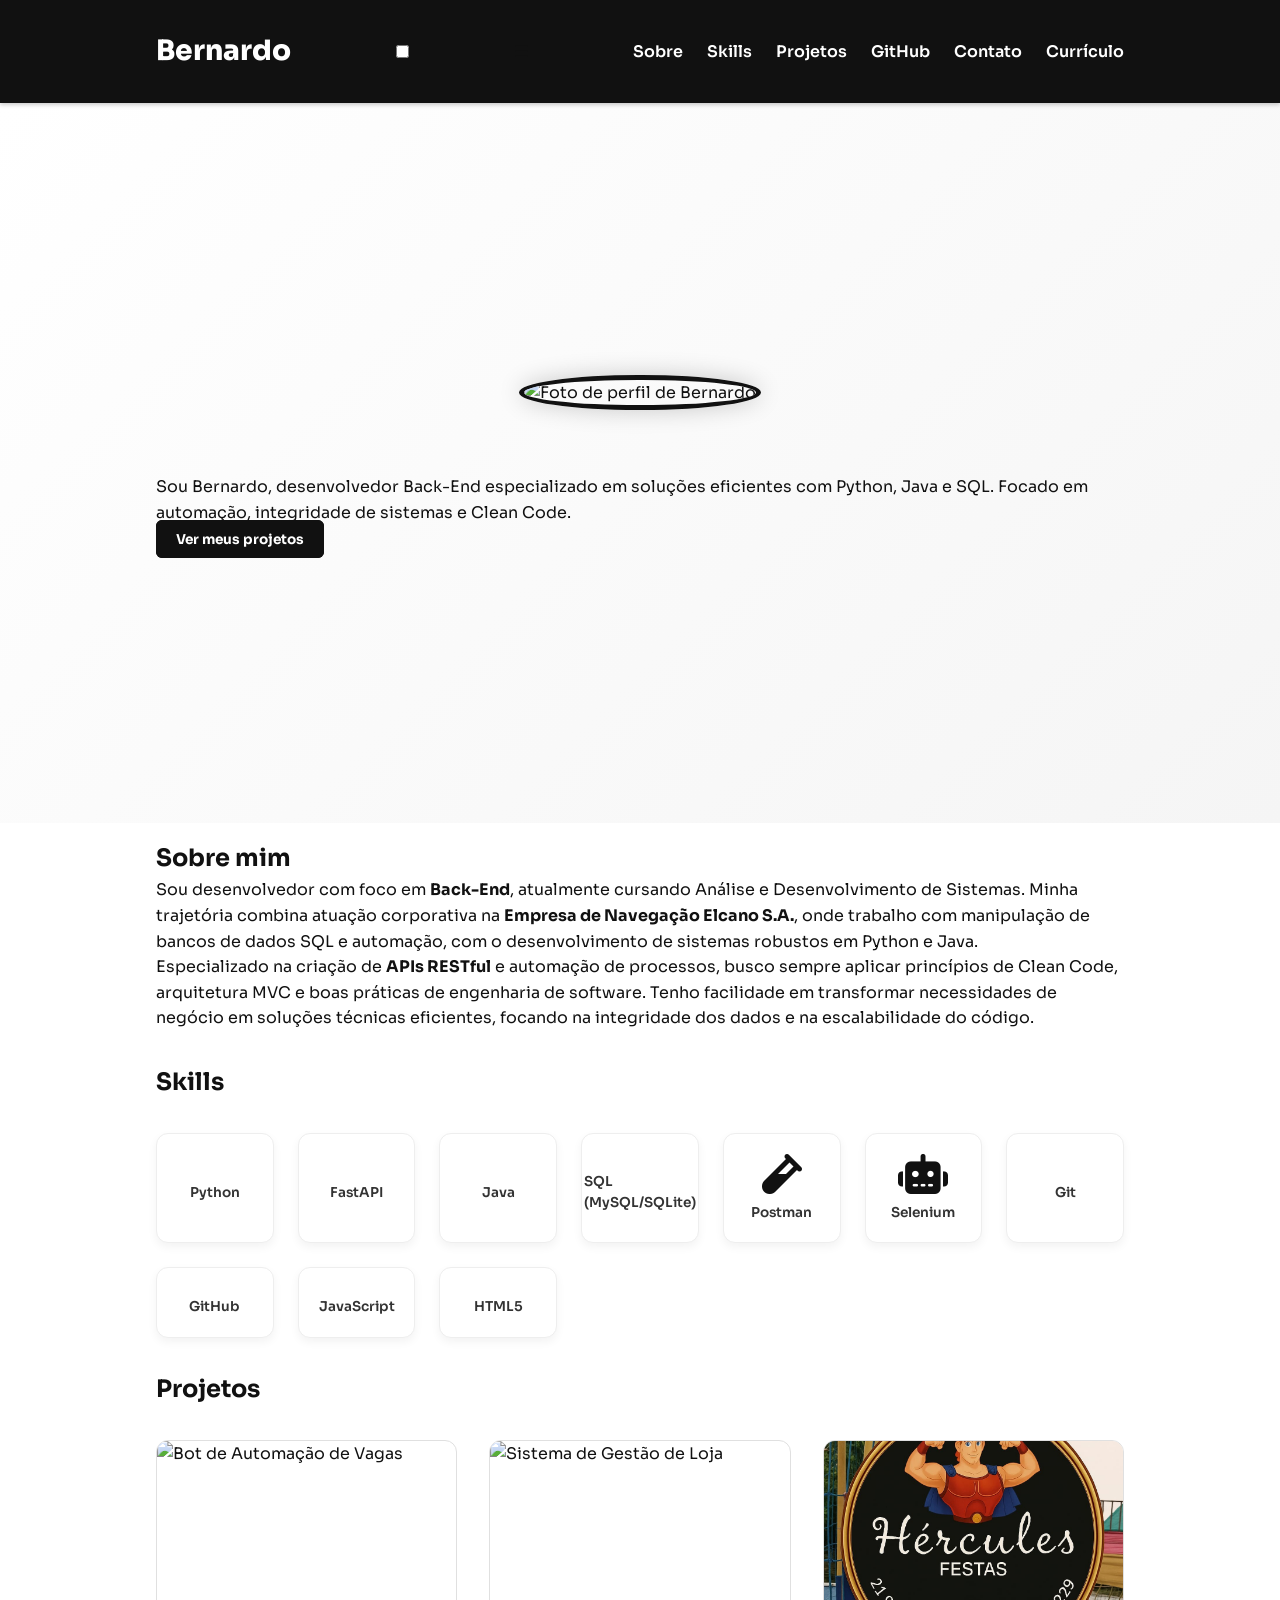
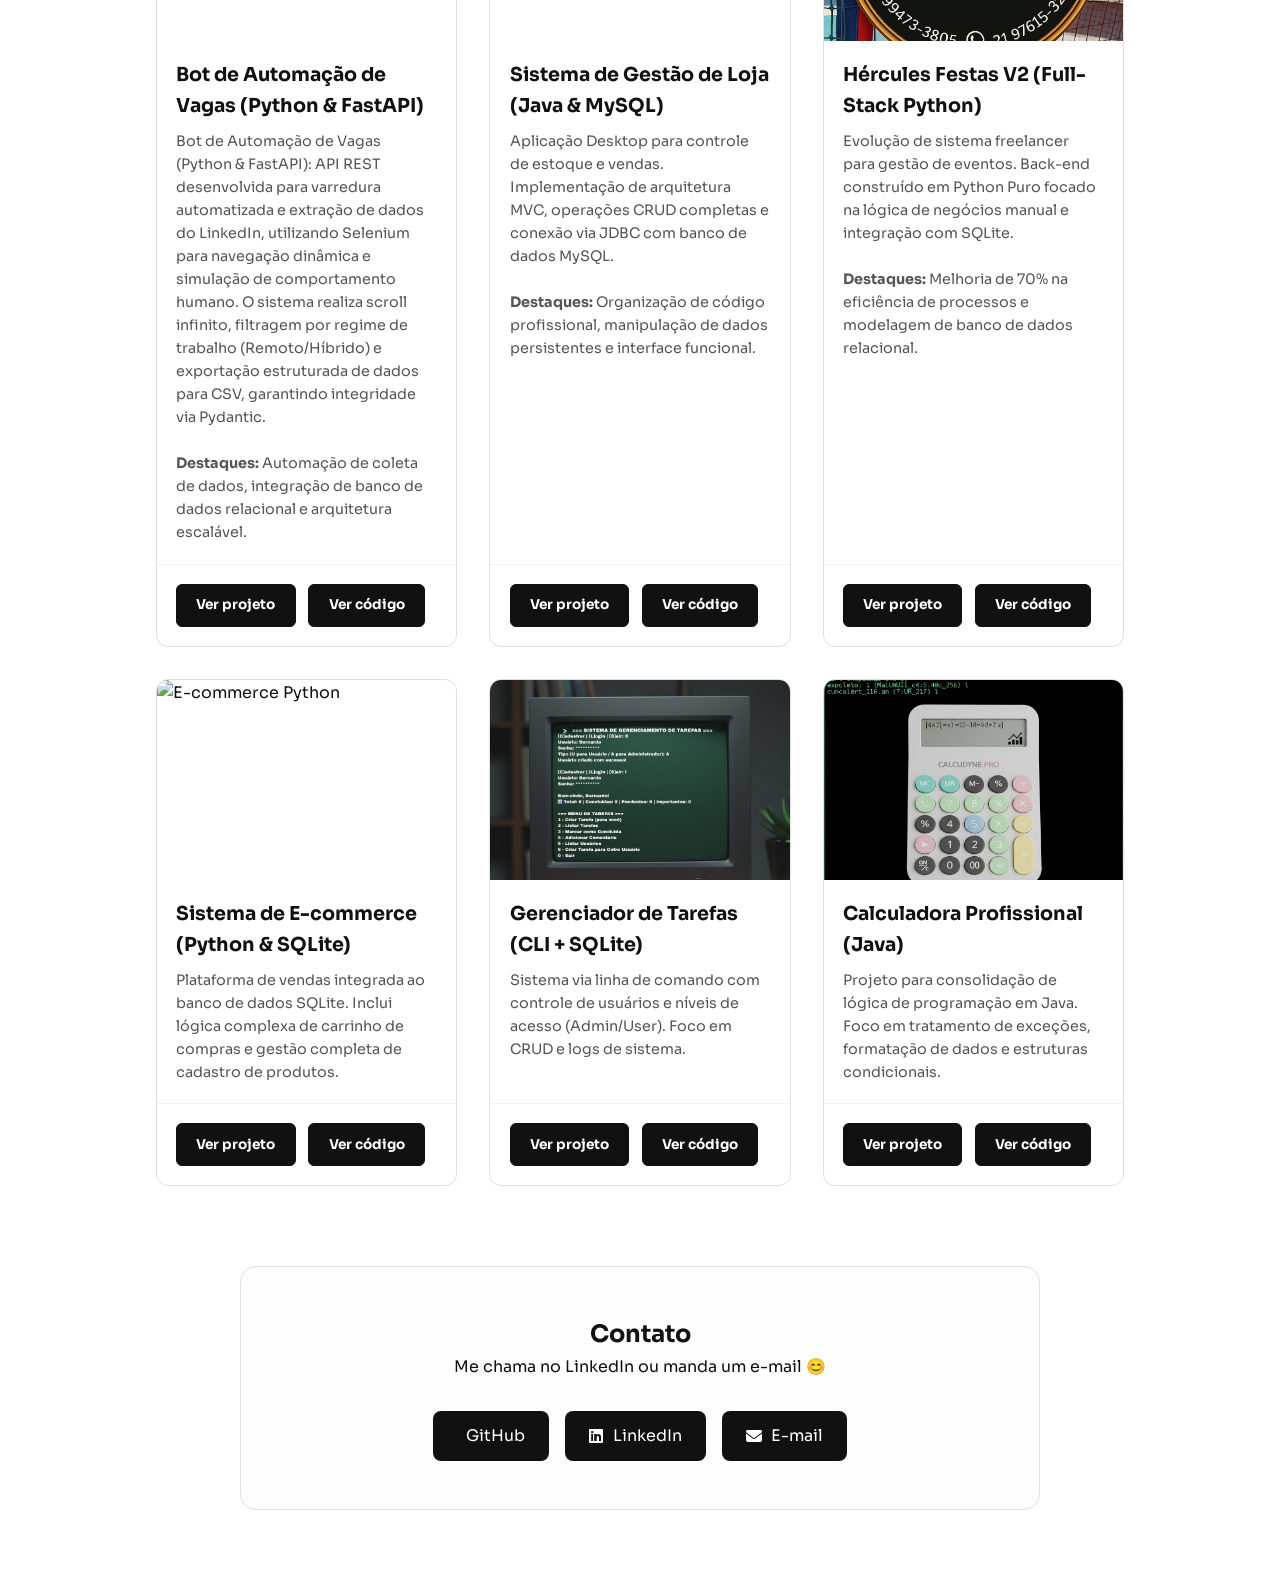
==== commit a8676a0c: "Restore original index.html content Restored the original content of index.html after it was removed" ====
--- a/index.html
+++ b/index.html
@@ -131,8 +131,7 @@
             <img src="imagens/bot-vagas.png" alt="Bot de Automação de Vagas" />
             <h3>Bot de Automação de Vagas (Python & FastAPI)</h3>
             <p>
-              API REST desenvolvida para varredura automática em múltiplos portais de vagas. 
-              Utiliza Selenium para scraping, arquitetura modular e persistência em MySQL via SQLAlchemy.
+              Bot de Automação de Vagas (Python & FastAPI): API REST desenvolvida para varredura automatizada e extração de dados do LinkedIn, utilizando Selenium para navegação dinâmica e simulação de comportamento humano. O sistema realiza scroll infinito, filtragem por regime de trabalho (Remoto/Híbrido) e exportação estruturada de dados para CSV, garantindo integridade via Pydantic.
               <br /><br />
               <strong>Destaques:</strong> Automação de coleta de dados, integração de banco de dados relacional e arquitetura escalável.
             </p>
@@ -237,3 +236,4 @@
 
   </body>
 </html>
+
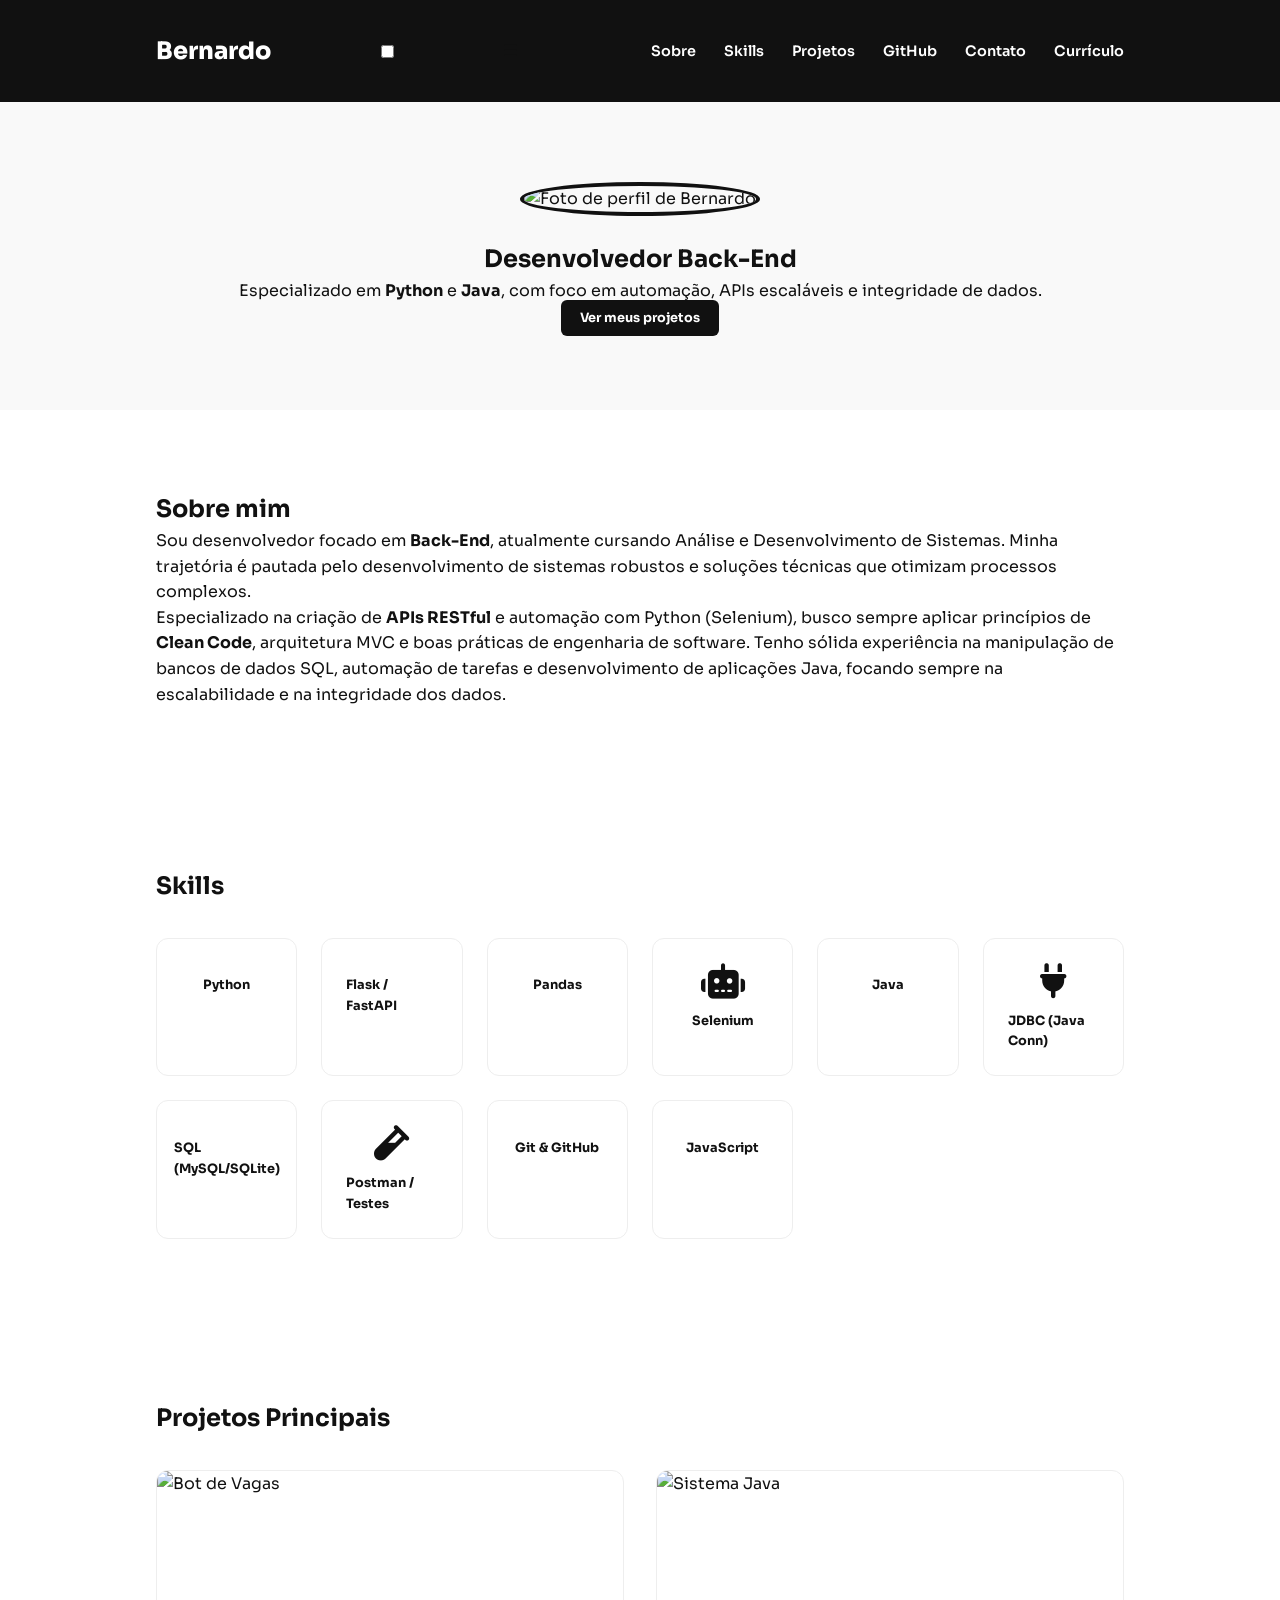
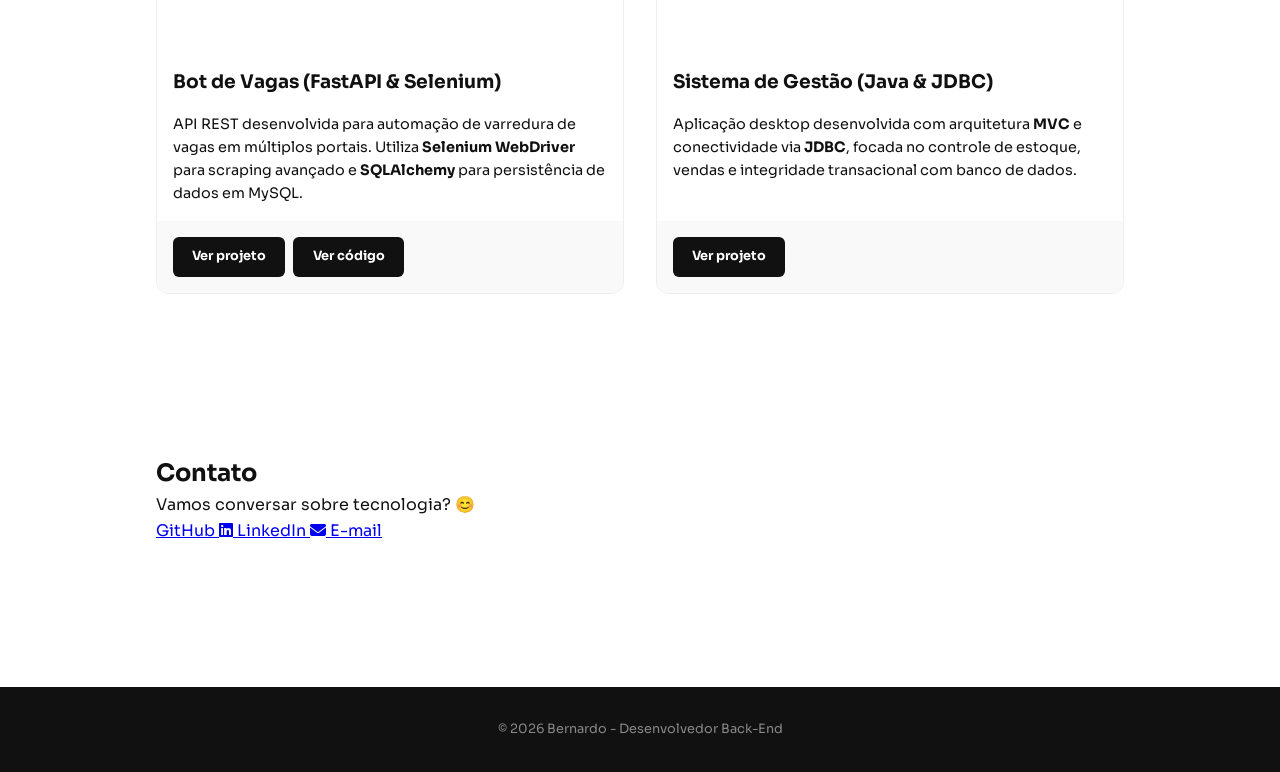
==== commit 8fd1c13a: "Revise portfolio content and project details Updated various sections of the portfolio, including sk" ====
--- a/index.html
+++ b/index.html
@@ -8,18 +8,9 @@
     <link rel="shortcut icon" href="imagens/favicon.ico" type="image/x-icon" />
     <link rel="preconnect" href="https://fonts.googleapis.com" />
     <link rel="preconnect" href="https://fonts.gstatic.com" crossorigin />
-    <link
-      href="https://fonts.googleapis.com/css2?family=Bitcount:wght@100..900&family=Sora:wght@100..800&display=swap"
-      rel="stylesheet"
-    />
-    <link
-      rel="stylesheet"
-      href="https://cdn.jsdelivr.net/gh/devicons/devicon@latest/devicon.min.css"
-    />
-    <link
-      rel="stylesheet"
-      href="https://cdnjs.cloudflare.com/ajax/libs/font-awesome/6.5.0/css/all.min.css"
-    />
+    <link href="https://fonts.googleapis.com/css2?family=Sora:wght@100..800&display=swap" rel="stylesheet" />
+    <link rel="stylesheet" href="https://cdn.jsdelivr.net/gh/devicons/devicon@latest/devicon.min.css" />
+    <link rel="stylesheet" href="https://cdnjs.cloudflare.com/ajax/libs/font-awesome/6.5.0/css/all.min.css" />
   </head>
   <body>
     <header>
@@ -41,17 +32,13 @@
     <section class="hero">
       <div class="container hero-grid">
         <div class="hero-img">
-          <img
-            src="imagens/imgs/foto-perfil.png"
-            alt="Foto de perfil de Bernardo"
-            class="profile-img"
-          />
+          <img src="imagens/imgs/foto-perfil.png" alt="Foto de perfil de Bernardo" class="profile-img" />
         </div>
         <div class="hero-text">
-          <h2><span class="typed-text" id="typed"></span></h2>
+          <h2>Desenvolvedor Back-End</h2>
           <p>
-            Sou Bernardo, desenvolvedor Back-End especializado em soluções eficientes com Python, Java e SQL. 
-            Focado em automação, integridade de sistemas e Clean Code.
+            Especializado em <strong>Python</strong> e <strong>Java</strong>, com foco em automação, 
+            APIs escaláveis e integridade de dados.
           </p>
           <a href="#projetos" class="btn btn-primary">Ver meus projetos</a>
         </div>
@@ -62,14 +49,10 @@
       <div class="container about-text">
         <h2 class="section-title">Sobre mim</h2>
         <p class="section-text">
-          Sou desenvolvedor com foco em <strong>Back-End</strong>, atualmente cursando Análise e Desenvolvimento de Sistemas. 
-          Minha trajetória combina atuação corporativa na <strong>Empresa de Navegação Elcano S.A.</strong>, onde trabalho com manipulação de bancos de dados SQL e automação, 
-          com o desenvolvimento de sistemas robustos em Python e Java.
+          Sou desenvolvedor focado em <strong>Back-End</strong>, atualmente cursando Análise e Desenvolvimento de Sistemas. Minha trajetória é pautada pelo desenvolvimento de sistemas robustos e soluções técnicas que otimizam processos complexos.
         </p>
         <p class="section-text">
-          Especializado na criação de <strong>APIs RESTful</strong> e automação de processos, busco sempre aplicar princípios de Clean Code, 
-          arquitetura MVC e boas práticas de engenharia de software. Tenho facilidade em transformar necessidades de negócio em soluções técnicas eficientes, 
-          focando na integridade dos dados e na escalabilidade do código.
+          Especializado na criação de <strong>APIs RESTful</strong> e automação com Python (Selenium), busco sempre aplicar princípios de <strong>Clean Code</strong>, arquitetura MVC e boas práticas de engenharia de software. Tenho sólida experiência na manipulação de bancos de dados SQL, automação de tarefas e desenvolvimento de aplicações Java, focando sempre na escalabilidade e na integridade dos dados.
         </p>
       </div>
     </section>
@@ -84,11 +67,23 @@
           </div>
           <div class="skill-card">
             <i class="devicon-fastapi-plain colored"></i>
-            <span>FastAPI</span>
+            <span>Flask / FastAPI</span>
+          </div>
+          <div class="skill-card">
+            <i class="devicon-pandas-plain colored"></i>
+            <span>Pandas</span>
+          </div>
+          <div class="skill-card">
+            <i class="fas fa-robot colored"></i>
+            <span>Selenium</span>
           </div>
           <div class="skill-card">
             <i class="devicon-java-plain colored"></i>
             <span>Java</span>
+          </div>
+          <div class="skill-card">
+            <i class="fas fa-plug colored"></i>
+            <span>JDBC (Java Conn)</span>
           </div>
           <div class="skill-card">
             <i class="devicon-mysql-plain colored"></i>
@@ -96,27 +91,15 @@
           </div>
           <div class="skill-card">
             <i class="fas fa-vial colored"></i>
-            <span>Postman</span>
-          </div>
-          <div class="skill-card">
-            <i class="fas fa-robot colored"></i>
-            <span>Selenium</span>
+            <span>Postman / Testes</span>
           </div>
           <div class="skill-card">
             <i class="devicon-git-plain colored"></i>
-            <span>Git</span>
-          </div>
-          <div class="skill-card">
-            <i class="devicon-github-original colored"></i>
-            <span>GitHub</span>
+            <span>Git & GitHub</span>
           </div>
           <div class="skill-card">
             <i class="devicon-javascript-plain colored"></i>
             <span>JavaScript</span>
-          </div>
-          <div class="skill-card">
-            <i class="devicon-html5-plain colored"></i>
-            <span>HTML5</span>
           </div>
         </div>
       </div>
@@ -124,16 +107,14 @@
 
     <section id="projetos" class="section">
       <div class="container">
-        <h2>Projetos</h2>
+        <h2>Projetos Principais</h2>
         <div class="projetos-grid">
           
           <div class="projeto-card">
-            <img src="imagens/bot-vagas.png" alt="Bot de Automação de Vagas" />
-            <h3>Bot de Automação de Vagas (Python & FastAPI)</h3>
+            <img src="imagens/bot-vagas.png" alt="Bot de Vagas" />
+            <h3>Bot de Vagas (FastAPI & Selenium)</h3>
             <p>
-              Bot de Automação de Vagas (Python & FastAPI): API REST desenvolvida para varredura automatizada e extração de dados do LinkedIn, utilizando Selenium para navegação dinâmica e simulação de comportamento humano. O sistema realiza scroll infinito, filtragem por regime de trabalho (Remoto/Híbrido) e exportação estruturada de dados para CSV, garantindo integridade via Pydantic.
-              <br /><br />
-              <strong>Destaques:</strong> Automação de coleta de dados, integração de banco de dados relacional e arquitetura escalável.
+              API REST desenvolvida para automação de varredura de vagas em múltiplos portais. Utiliza <strong>Selenium WebDriver</strong> para scraping avançado e <strong>SQLAlchemy</strong> para persistência de dados em MySQL.
             </p>
             <div class="btns">
               <a href="https://github.com/bernardop-d/linkedin-job-scraper">Ver projeto</a>
@@ -142,71 +123,13 @@
           </div>
 
           <div class="projeto-card">
-            <img src="imagens/imgs/card-project-placeholder.png" alt="Sistema de Gestão de Loja" />
-            <h3>Sistema de Gestão de Loja (Java & MySQL)</h3>
+            <img src="imagens/imgs/card-project-placeholder.png" alt="Sistema Java" />
+            <h3>Sistema de Gestão (Java & JDBC)</h3>
             <p>
-              Aplicação Desktop para controle de estoque e vendas. 
-              Implementação de arquitetura MVC, operações CRUD completas e conexão via JDBC com banco de dados MySQL.
-              <br /><br />
-              <strong>Destaques:</strong> Organização de código profissional, manipulação de dados persistentes e interface funcional.
+              Aplicação desktop desenvolvida com arquitetura <strong>MVC</strong> e conectividade via <strong>JDBC</strong>, focada no controle de estoque, vendas e integridade transacional com banco de dados.
             </p>
             <div class="btns">
               <a href="https://github.com/bernardop-d">Ver projeto</a>
-              <a href="https://github.com/bernardop-d">Ver código</a>
-            </div>
-          </div>
-
-          <div class="projeto-card">
-            <img src="imagens/herculesfestas.v2.png" alt="Hércules Festas V2" />
-            <h3>Hércules Festas V2 (Full-Stack Python)</h3>
-            <p>
-              Evolução de sistema freelancer para gestão de eventos. 
-              Back-end construído em Python Puro focado na lógica de negócios manual e integração com SQLite.
-              <br /><br />
-              <strong>Destaques:</strong> Melhoria de 70% na eficiência de processos e modelagem de banco de dados relacional.
-            </p>
-            <div class="btns">
-              <a href="https://github.com/bernardop-d/Hercules-festas.v2">Ver projeto</a>
-              <a href="https://github.com/bernardop-d/Hercules-festas.v2/blob/main/backend/main.py">Ver código</a>
-            </div>
-          </div>
-
-          <div class="projeto-card">
-            <img src="imagens/imgs/card-project-placeholder.png" alt="E-commerce Python" />
-            <h3>Sistema de E-commerce (Python & SQLite)</h3>
-            <p>
-              Plataforma de vendas integrada ao banco de dados SQLite. 
-              Inclui lógica complexa de carrinho de compras e gestão completa de cadastro de produtos.
-            </p>
-            <div class="btns">
-              <a href="https://github.com/bernardop-d">Ver projeto</a>
-              <a href="https://github.com/bernardop-d">Ver código</a>
-            </div>
-          </div>
-
-          <div class="projeto-card">
-            <img src="imagens/pythonsqlcmd.png" alt="Gerenciador de Tarefas" />
-            <h3>Gerenciador de Tarefas (CLI + SQLite)</h3>
-            <p>
-              Sistema via linha de comando com controle de usuários e níveis de acesso (Admin/User). 
-              Foco em CRUD e logs de sistema.
-            </p>
-            <div class="btns">
-              <a href="https://github.com/bernardop-d/GerenciadorTarefasPythonSQLite">Ver projeto</a>
-              <a href="https://github.com/bernardop-d/GerenciadorTarefasPythonSQLite/blob/main/main.py">Ver código</a>
-            </div>
-          </div>
-
-          <div class="projeto-card">
-            <img src="imagens/calc.jpg" alt="Calculadora Java" />
-            <h3>Calculadora Profissional (Java)</h3>
-            <p>
-              Projeto para consolidação de lógica de programação em Java. 
-              Foco em tratamento de exceções, formatação de dados e estruturas condicionais.
-            </p>
-            <div class="btns">
-              <a href="https://github.com/bernardop-d/Calculadora_java">Ver projeto</a>
-              <a href="https://github.com/bernardop-d/Calculadora_java/blob/main/Calculadora.java">Ver código</a>
             </div>
           </div>
 
@@ -217,16 +140,14 @@
     <section id="contato" class="section">
       <div class="container contato-card">
         <h2>Contato</h2>
-        <p>Me chama no LinkedIn ou manda um e-mail 😊</p>
+        <p>Vamos conversar sobre tecnologia? 😊</p>
         <div class="social-links">
           <a href="https://github.com/bernardop-d" class="btn-social" target="_blank" rel="noopener noreferrer">
             <i class="devicon-github-original"></i> GitHub
           </a>
-
           <a href="https://www.linkedin.com/in/bernardop-d/" class="btn-social" target="_blank" rel="noopener noreferrer">
             <i class="fab fa-linkedin"></i> LinkedIn
           </a>
-
           <a href="mailto:contato.bernardopd@gmail.com" class="btn-social">
             <i class="fas fa-envelope"></i> E-mail
           </a>
@@ -234,6 +155,8 @@
       </div>
     </section>
 
+    <footer>
+      <p>&copy; 2026 Bernardo - Desenvolvedor Back-End</p>
+    </footer>
   </body>
 </html>
-
--- a/stylesheet.css
+++ b/stylesheet.css
@@ -1,4 +1,3 @@
-/* Globais */
 * {
   margin: 0;
   padding: 0;
@@ -13,16 +12,14 @@
 }
 
 .container {
-  max-width: 1000px; /* Aumentei um pouco para caber melhor os 3 cards de projeto */
+  max-width: 1000px;
   margin: 0 auto;
   padding: 1rem;
 }
 
-/* Header & Nav */
 header {
   background-color: #111111;
-  padding: 0.82rem 0;
-  box-shadow: 0 2px 4px rgba(0, 0, 0, 0.2);
+  padding: 1rem 0;
   position: sticky;
   top: 0;
   z-index: 1000;
@@ -35,64 +32,41 @@
 }
 
 .logo {
-  font-size: 1.75rem;
+  color: #ffffff;
+  font-size: 1.5rem;
   font-weight: 800;
-  color: #ffffff;
-}
-
-.navbar {
-  display: flex;
-  gap: 1.5rem;
 }
 
 .navbar a {
   color: #ffffff;
   text-decoration: none;
+  margin-left: 1.5rem;
   font-weight: 600;
-  transition: color 0.3s ease;
+  font-size: 0.9rem;
 }
 
-.navbar a:hover {
-  color: #cccccc;
-}
-
-/* Hero Section */
 .hero {
-  display: flex;
-  align-items: center;
-  background: linear-gradient(135deg, #ffffff 0%, #f5f5f5 100%);
-  padding: 5rem 2rem;
-  min-height: 80vh;
-}
-
-.hero-grid {
-  display: flex;
-  align-items: center;
-  justify-content: center;
-  gap: 3rem;
-  flex-wrap: wrap;
+  padding: 4rem 1rem;
+  text-align: center;
+  background: #f9f9f9;
 }
 
 .profile-img {
-  width: 180px;
-  height: 180px;
+  width: 150px;
+  height: 150px;
   border-radius: 50%;
-  border: 5px solid #111111;
-  box-shadow: 0 0 25px rgba(0, 0, 0, 0.2);
+  border: 4px solid #111111;
+  margin-bottom: 1.5rem;
   object-fit: cover;
 }
 
-.hero-text h2 {
-  font-family: "Bitcount", system-ui;
-  font-size: 2.8rem;
-  color: #111111;
-  margin-bottom: 1rem;
+.section {
+  padding: 4rem 1rem;
 }
 
-/* Skills Section - Ajustada para os novos ícones coloridos */
 .skills-grid {
   display: grid;
-  grid-template-columns: repeat(auto-fit, minmax(110px, 1fr));
+  grid-template-columns: repeat(auto-fit, minmax(130px, 1fr));
   gap: 1.5rem;
   margin-top: 2rem;
 }
@@ -101,33 +75,30 @@
   display: flex;
   flex-direction: column;
   align-items: center;
-  justify-content: center;
-  gap: 0.5rem;
-  padding: 1.2rem;
+  padding: 1.5rem;
+  background: #ffffff;
+  border: 1px solid #eeeeee;
   border-radius: 12px;
-  background-color: #ffffff;
-  box-shadow: 0 4px 10px rgba(0, 0, 0, 0.05);
-  transition: all 0.3s ease;
-  border: 1px solid #eeeeee;
+  transition: 0.3s;
 }
 
 .skill-card:hover {
   transform: translateY(-5px);
   border-color: #111111;
+  box-shadow: 0 4px 10px rgba(0,0,0,0.05);
 }
 
-/* Mantém as cores originais dos ícones DevIcon */
 .skill-card i {
-  font-size: 2.5rem;
+  font-size: 2.2rem;
+  margin-bottom: 0.8rem;
+  color: #111111;
 }
 
 .skill-card span {
-  font-weight: 600;
-  font-size: 0.85rem;
-  color: #333333;
+  font-size: 0.8rem;
+  font-weight: 700;
 }
 
-/* Projetos Section - Ajustada para as descrições mais completas */
 .projetos-grid {
   display: grid;
   grid-template-columns: repeat(auto-fit, minmax(300px, 1fr));
@@ -136,114 +107,51 @@
 }
 
 .projeto-card {
+  border: 1px solid #eeeeee;
+  border-radius: 12px;
+  overflow: hidden;
   display: flex;
   flex-direction: column;
-  border: 1px solid #e0e0e0;
-  border-radius: 12px;
-  overflow: hidden;
-  background-color: #ffffff;
-  transition: transform 0.3s ease;
-}
-
-.projeto-card:hover {
-  transform: translateY(-8px);
-  box-shadow: 0 10px 20px rgba(0, 0, 0, 0.1);
 }
 
 .projeto-card img {
   width: 100%;
-  height: 200px;
+  height: 180px;
   object-fit: cover;
 }
 
 .projeto-card h3 {
-  margin: 1.2rem 1.2rem 0.5rem;
-  font-size: 1.2rem;
-  color: #111111;
+  padding: 1rem;
 }
 
 .projeto-card p {
-  margin: 0 1.2rem 1.2rem;
+  padding: 0 1rem 1rem;
   font-size: 0.9rem;
-  color: #555555;
-  flex-grow: 1; /* Garante que os botões fiquem alinhados embaixo */
+  flex-grow: 1;
 }
 
-.projeto-card .btns {
+.btns {
+  padding: 1rem;
+  background: #f9f9f9;
   display: flex;
-  gap: 0.8rem;
-  padding: 1.2rem;
-  border-top: 1px solid #f0f0f0;
+  gap: 0.5rem;
 }
 
-.projeto-card .btns a, .btn-primary {
-  background-color: #111111;
+.btns a, .btn-primary {
+  background: #111111;
   color: #ffffff;
   text-decoration: none;
   padding: 0.6rem 1.2rem;
   border-radius: 6px;
+  font-size: 0.8rem;
   font-weight: bold;
-  font-size: 0.85rem;
-  transition: 0.3s;
-  border: 1px solid #111111;
 }
 
-.projeto-card .btns a:hover, .btn-primary:hover {
-  background-color: #ffffff;
-  color: #111111;
-}
-
-/* Contato */
-.contato-card {
-  background: #fdfdfd;
-  border: 1px solid #e0e0e0;
-  border-radius: 16px;
-  padding: 3rem;
-  text-align: center;
-  max-width: 800px;
-  margin: 4rem auto;
-}
-
-.social-links {
-  display: flex;
-  justify-content: center;
-  gap: 1rem;
-  flex-wrap: wrap;
-  margin-top: 2rem;
-}
-
-.btn-social {
-  background-color: #111111;
-  color: #ffffff;
-  padding: 0.75rem 1.5rem;
-  border-radius: 8px;
-  text-decoration: none;
-  display: flex;
-  align-items: center;
-  gap: 0.6rem;
-  transition: 0.3s;
-}
-
-.btn-social:hover {
-  opacity: 0.8;
-}
-
-/* Footer */
 footer {
-  background-color: #111111;
-  color: #888888;
   text-align: center;
   padding: 2rem;
+  background: #111111;
+  color: #888888;
+  font-size: 0.8rem;
+  margin-top: 4rem;
 }
-
-/* Responsividade */
-@media (max-width: 768px) {
-  .hero-grid {
-    flex-direction: column;
-    text-align: center;
-  }
-  
-  .hero-text h2 {
-    font-size: 2.2rem;
-  }
-}
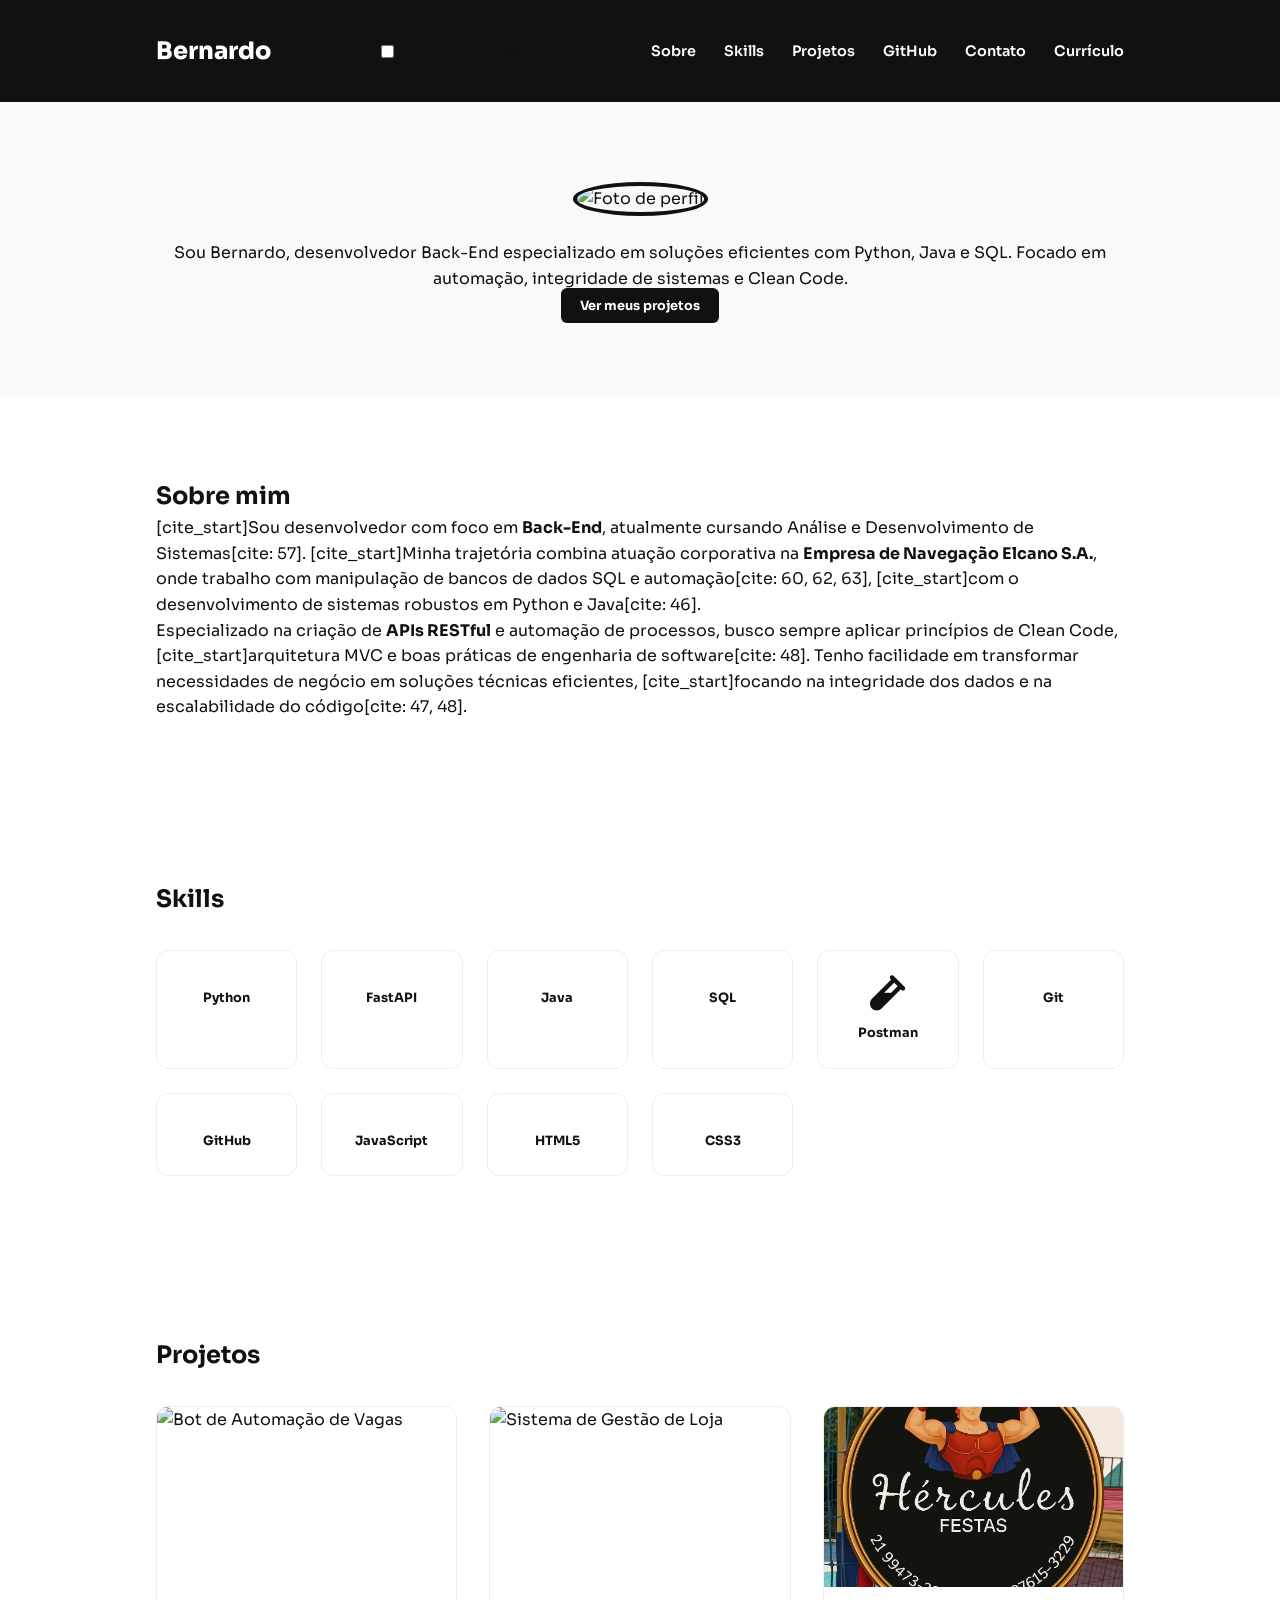
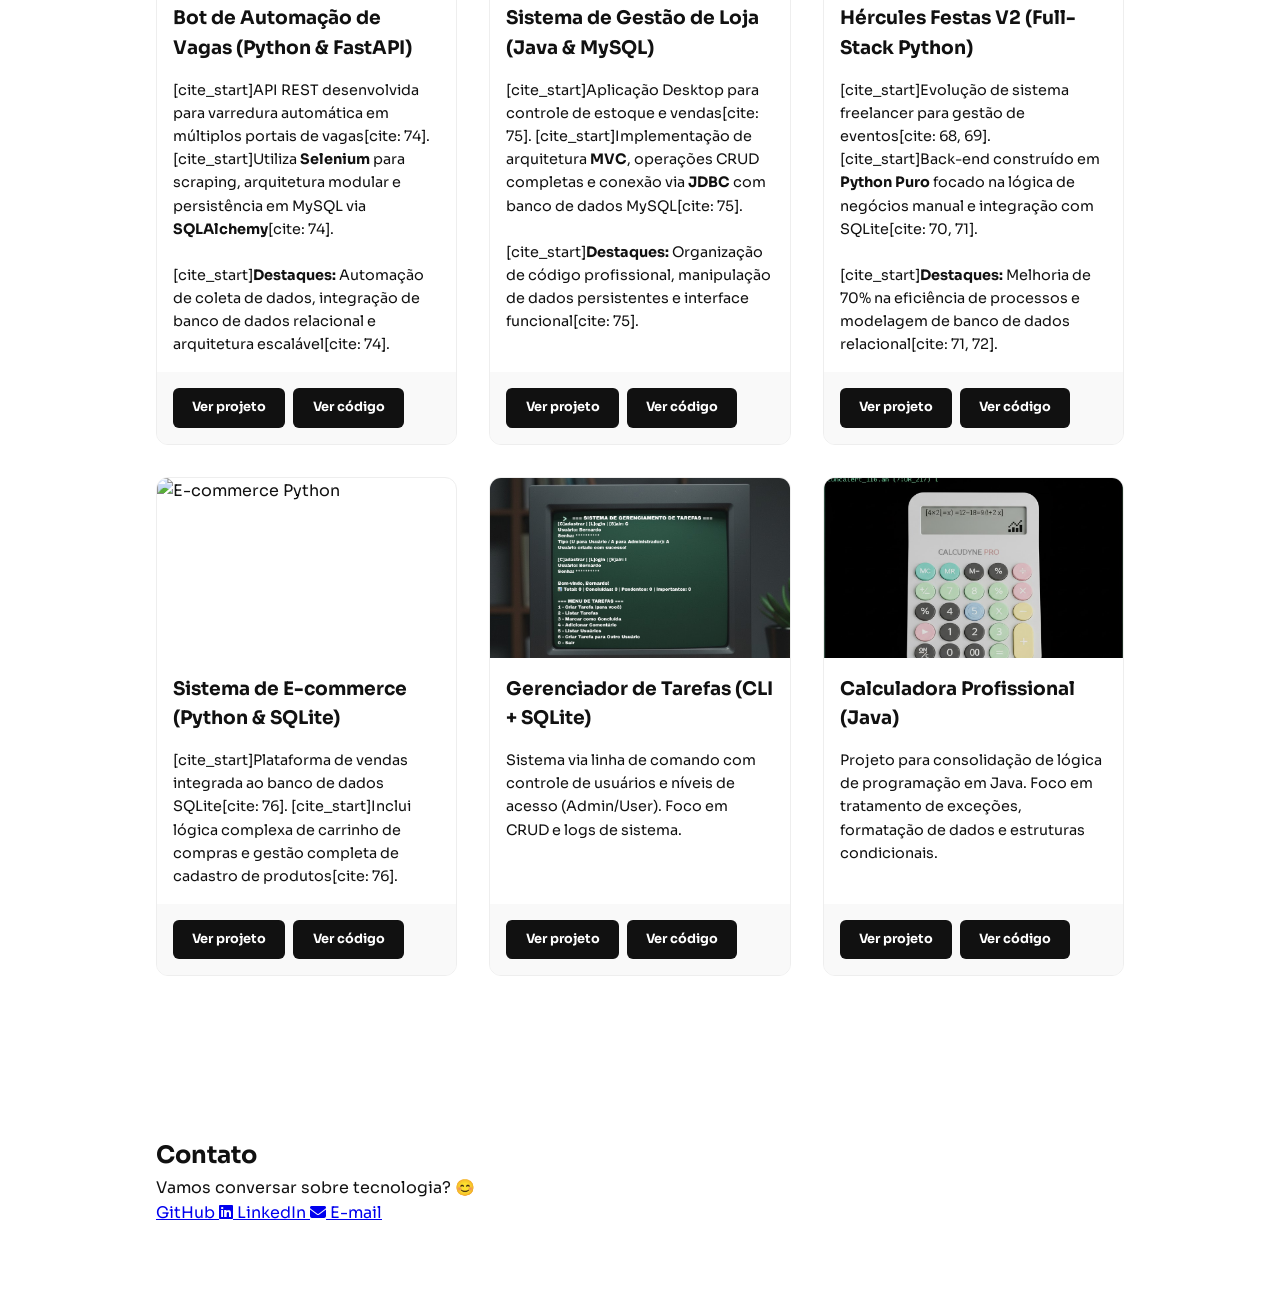
==== commit 07eaa44c: "Revise index.html for portfolio enhancements Updated HTML structure and content for portfolio page, " ====
--- a/index.html
+++ b/index.html
@@ -8,9 +8,18 @@
     <link rel="shortcut icon" href="imagens/favicon.ico" type="image/x-icon" />
     <link rel="preconnect" href="https://fonts.googleapis.com" />
     <link rel="preconnect" href="https://fonts.gstatic.com" crossorigin />
-    <link href="https://fonts.googleapis.com/css2?family=Sora:wght@100..800&display=swap" rel="stylesheet" />
-    <link rel="stylesheet" href="https://cdn.jsdelivr.net/gh/devicons/devicon@latest/devicon.min.css" />
-    <link rel="stylesheet" href="https://cdnjs.cloudflare.com/ajax/libs/font-awesome/6.5.0/css/all.min.css" />
+    <link
+      href="https://fonts.googleapis.com/css2?family=Bitcount:wght@100..900&family=Sora:wght@100..800&display=swap"
+      rel="stylesheet"
+    />
+    <link
+      rel="stylesheet"
+      href="https://cdn.jsdelivr.net/gh/devicons/devicon@latest/devicon.min.css"
+    />
+    <link
+      rel="stylesheet"
+      href="https://cdnjs.cloudflare.com/ajax/libs/font-awesome/6.5.0/css/all.min.css"
+    />
   </head>
   <body>
     <header>
@@ -32,13 +41,17 @@
     <section class="hero">
       <div class="container hero-grid">
         <div class="hero-img">
-          <img src="imagens/imgs/foto-perfil.png" alt="Foto de perfil de Bernardo" class="profile-img" />
+          <img
+            src="imagens/imgs/foto-perfil.png"
+            alt="Foto de perfil"
+            class="profile-img"
+          />
         </div>
         <div class="hero-text">
-          <h2>Desenvolvedor Back-End</h2>
+          <h2><span class="typed-text" id="typed"></span></h2>
           <p>
-            Especializado em <strong>Python</strong> e <strong>Java</strong>, com foco em automação, 
-            APIs escaláveis e integridade de dados.
+            Sou Bernardo, desenvolvedor Back-End especializado em soluções eficientes com Python, Java e SQL. 
+            Focado em automação, integridade de sistemas e Clean Code.
           </p>
           <a href="#projetos" class="btn btn-primary">Ver meus projetos</a>
         </div>
@@ -49,10 +62,14 @@
       <div class="container about-text">
         <h2 class="section-title">Sobre mim</h2>
         <p class="section-text">
-          Sou desenvolvedor focado em <strong>Back-End</strong>, atualmente cursando Análise e Desenvolvimento de Sistemas. Minha trajetória é pautada pelo desenvolvimento de sistemas robustos e soluções técnicas que otimizam processos complexos.
+          [cite_start]Sou desenvolvedor com foco em <strong>Back-End</strong>, atualmente cursando Análise e Desenvolvimento de Sistemas[cite: 57]. 
+          [cite_start]Minha trajetória combina atuação corporativa na <strong>Empresa de Navegação Elcano S.A.</strong>, onde trabalho com manipulação de bancos de dados SQL e automação[cite: 60, 62, 63], 
+          [cite_start]com o desenvolvimento de sistemas robustos em Python e Java[cite: 46].
         </p>
         <p class="section-text">
-          Especializado na criação de <strong>APIs RESTful</strong> e automação com Python (Selenium), busco sempre aplicar princípios de <strong>Clean Code</strong>, arquitetura MVC e boas práticas de engenharia de software. Tenho sólida experiência na manipulação de bancos de dados SQL, automação de tarefas e desenvolvimento de aplicações Java, focando sempre na escalabilidade e na integridade dos dados.
+          Especializado na criação de <strong>APIs RESTful</strong> e automação de processos, busco sempre aplicar princípios de Clean Code, 
+          [cite_start]arquitetura MVC e boas práticas de engenharia de software[cite: 48]. Tenho facilidade em transformar necessidades de negócio em soluções técnicas eficientes, 
+          [cite_start]focando na integridade dos dados e na escalabilidade do código[cite: 47, 48].
         </p>
       </div>
     </section>
@@ -67,54 +84,57 @@
           </div>
           <div class="skill-card">
             <i class="devicon-fastapi-plain colored"></i>
-            <span>Flask / FastAPI</span>
-          </div>
-          <div class="skill-card">
-            <i class="devicon-pandas-plain colored"></i>
-            <span>Pandas</span>
-          </div>
-          <div class="skill-card">
-            <i class="fas fa-robot colored"></i>
-            <span>Selenium</span>
+            <span>FastAPI</span>
           </div>
           <div class="skill-card">
             <i class="devicon-java-plain colored"></i>
             <span>Java</span>
           </div>
           <div class="skill-card">
-            <i class="fas fa-plug colored"></i>
-            <span>JDBC (Java Conn)</span>
-          </div>
-          <div class="skill-card">
             <i class="devicon-mysql-plain colored"></i>
-            <span>SQL (MySQL/SQLite)</span>
+            <span>SQL</span>
           </div>
           <div class="skill-card">
             <i class="fas fa-vial colored"></i>
-            <span>Postman / Testes</span>
+            <span>Postman</span>
           </div>
           <div class="skill-card">
             <i class="devicon-git-plain colored"></i>
-            <span>Git & GitHub</span>
+            <span>Git</span>
+          </div>
+          <div class="skill-card">
+            <i class="devicon-github-original colored"></i>
+            <span>GitHub</span>
           </div>
           <div class="skill-card">
             <i class="devicon-javascript-plain colored"></i>
             <span>JavaScript</span>
           </div>
+          <div class="skill-card">
+            <i class="devicon-html5-plain colored"></i>
+            <span>HTML5</span>
+          </div>
+          <div class="skill-card">
+            <i class="devicon-css3-plain colored"></i>
+            <span>CSS3</span>
+          </div>
         </div>
       </div>
     </section>
 
     <section id="projetos" class="section">
       <div class="container">
-        <h2>Projetos Principais</h2>
+        <h2>Projetos</h2>
         <div class="projetos-grid">
           
           <div class="projeto-card">
-            <img src="imagens/bot-vagas.png" alt="Bot de Vagas" />
-            <h3>Bot de Vagas (FastAPI & Selenium)</h3>
-            <p>
-              API REST desenvolvida para automação de varredura de vagas em múltiplos portais. Utiliza <strong>Selenium WebDriver</strong> para scraping avançado e <strong>SQLAlchemy</strong> para persistência de dados em MySQL.
+            <img src="imagens/bot-vagas.png" alt="Bot de Automação de Vagas" />
+            <h3>Bot de Automação de Vagas (Python & FastAPI)</h3>
+            <p>
+              [cite_start]API REST desenvolvida para varredura automática em múltiplos portais de vagas[cite: 74]. 
+              [cite_start]Utiliza <strong>Selenium</strong> para scraping, arquitetura modular e persistência em MySQL via <strong>SQLAlchemy</strong>[cite: 74].
+              <br /><br />
+              [cite_start]<strong>Destaques:</strong> Automação de coleta de dados, integração de banco de dados relacional e arquitetura escalável[cite: 74].
             </p>
             <div class="btns">
               <a href="https://github.com/bernardop-d/linkedin-job-scraper">Ver projeto</a>
@@ -123,13 +143,71 @@
           </div>
 
           <div class="projeto-card">
-            <img src="imagens/imgs/card-project-placeholder.png" alt="Sistema Java" />
-            <h3>Sistema de Gestão (Java & JDBC)</h3>
-            <p>
-              Aplicação desktop desenvolvida com arquitetura <strong>MVC</strong> e conectividade via <strong>JDBC</strong>, focada no controle de estoque, vendas e integridade transacional com banco de dados.
+            <img src="imagens/imgs/card-project-placeholder.png" alt="Sistema de Gestão de Loja" />
+            <h3>Sistema de Gestão de Loja (Java & MySQL)</h3>
+            <p>
+              [cite_start]Aplicação Desktop para controle de estoque e vendas[cite: 75]. 
+              [cite_start]Implementação de arquitetura <strong>MVC</strong>, operações CRUD completas e conexão via <strong>JDBC</strong> com banco de dados MySQL[cite: 75].
+              <br /><br />
+              [cite_start]<strong>Destaques:</strong> Organização de código profissional, manipulação de dados persistentes e interface funcional[cite: 75].
             </p>
             <div class="btns">
               <a href="https://github.com/bernardop-d">Ver projeto</a>
+              <a href="https://github.com/bernardop-d">Ver código</a>
+            </div>
+          </div>
+
+          <div class="projeto-card">
+            <img src="imagens/herculesfestas.v2.png" alt="Hércules Festas V2" />
+            <h3>Hércules Festas V2 (Full-Stack Python)</h3>
+            <p>
+              [cite_start]Evolução de sistema freelancer para gestão de eventos[cite: 68, 69]. 
+              [cite_start]Back-end construído em <strong>Python Puro</strong> focado na lógica de negócios manual e integração com SQLite[cite: 70, 71].
+              <br /><br />
+              [cite_start]<strong>Destaques:</strong> Melhoria de 70% na eficiência de processos e modelagem de banco de dados relacional[cite: 71, 72].
+            </p>
+            <div class="btns">
+              <a href="https://github.com/bernardop-d/Hercules-festas.v2">Ver projeto</a>
+              <a href="https://github.com/bernardop-d/Hercules-festas.v2/blob/main/backend/main.py">Ver código</a>
+            </div>
+          </div>
+
+          <div class="projeto-card">
+            <img src="imagens/imgs/card-project-placeholder.png" alt="E-commerce Python" />
+            <h3>Sistema de E-commerce (Python & SQLite)</h3>
+            <p>
+              [cite_start]Plataforma de vendas integrada ao banco de dados SQLite[cite: 76]. 
+              [cite_start]Inclui lógica complexa de carrinho de compras e gestão completa de cadastro de produtos[cite: 76].
+            </p>
+            <div class="btns">
+              <a href="https://github.com/bernardop-d">Ver projeto</a>
+              <a href="https://github.com/bernardop-d">Ver código</a>
+            </div>
+          </div>
+
+          <div class="projeto-card">
+            <img src="imagens/pythonsqlcmd.png" alt="Gerenciador de Tarefas" />
+            <h3>Gerenciador de Tarefas (CLI + SQLite)</h3>
+            <p>
+              Sistema via linha de comando com controle de usuários e níveis de acesso (Admin/User). 
+              Foco em CRUD e logs de sistema.
+            </p>
+            <div class="btns">
+              <a href="https://github.com/bernardop-d/GerenciadorTarefasPythonSQLite">Ver projeto</a>
+              <a href="https://github.com/bernardop-d/GerenciadorTarefasPythonSQLite/blob/main/main.py">Ver código</a>
+            </div>
+          </div>
+
+          <div class="projeto-card">
+            <img src="imagens/calc.jpg" alt="Calculadora Java" />
+            <h3>Calculadora Profissional (Java)</h3>
+            <p>
+              Projeto para consolidação de lógica de programação em Java. 
+              Foco em tratamento de exceções, formatação de dados e estruturas condicionais.
+            </p>
+            <div class="btns">
+              <a href="https://github.com/bernardop-d/Calculadora_java">Ver projeto</a>
+              <a href="https://github.com/bernardop-d/Calculadora_java/blob/main/Calculadora.java">Ver código</a>
             </div>
           </div>
 
@@ -145,9 +223,11 @@
           <a href="https://github.com/bernardop-d" class="btn-social" target="_blank" rel="noopener noreferrer">
             <i class="devicon-github-original"></i> GitHub
           </a>
+
           <a href="https://www.linkedin.com/in/bernardop-d/" class="btn-social" target="_blank" rel="noopener noreferrer">
             <i class="fab fa-linkedin"></i> LinkedIn
           </a>
+
           <a href="mailto:contato.bernardopd@gmail.com" class="btn-social">
             <i class="fas fa-envelope"></i> E-mail
           </a>
@@ -155,8 +235,5 @@
       </div>
     </section>
 
-    <footer>
-      <p>&copy; 2026 Bernardo - Desenvolvedor Back-End</p>
-    </footer>
   </body>
 </html>
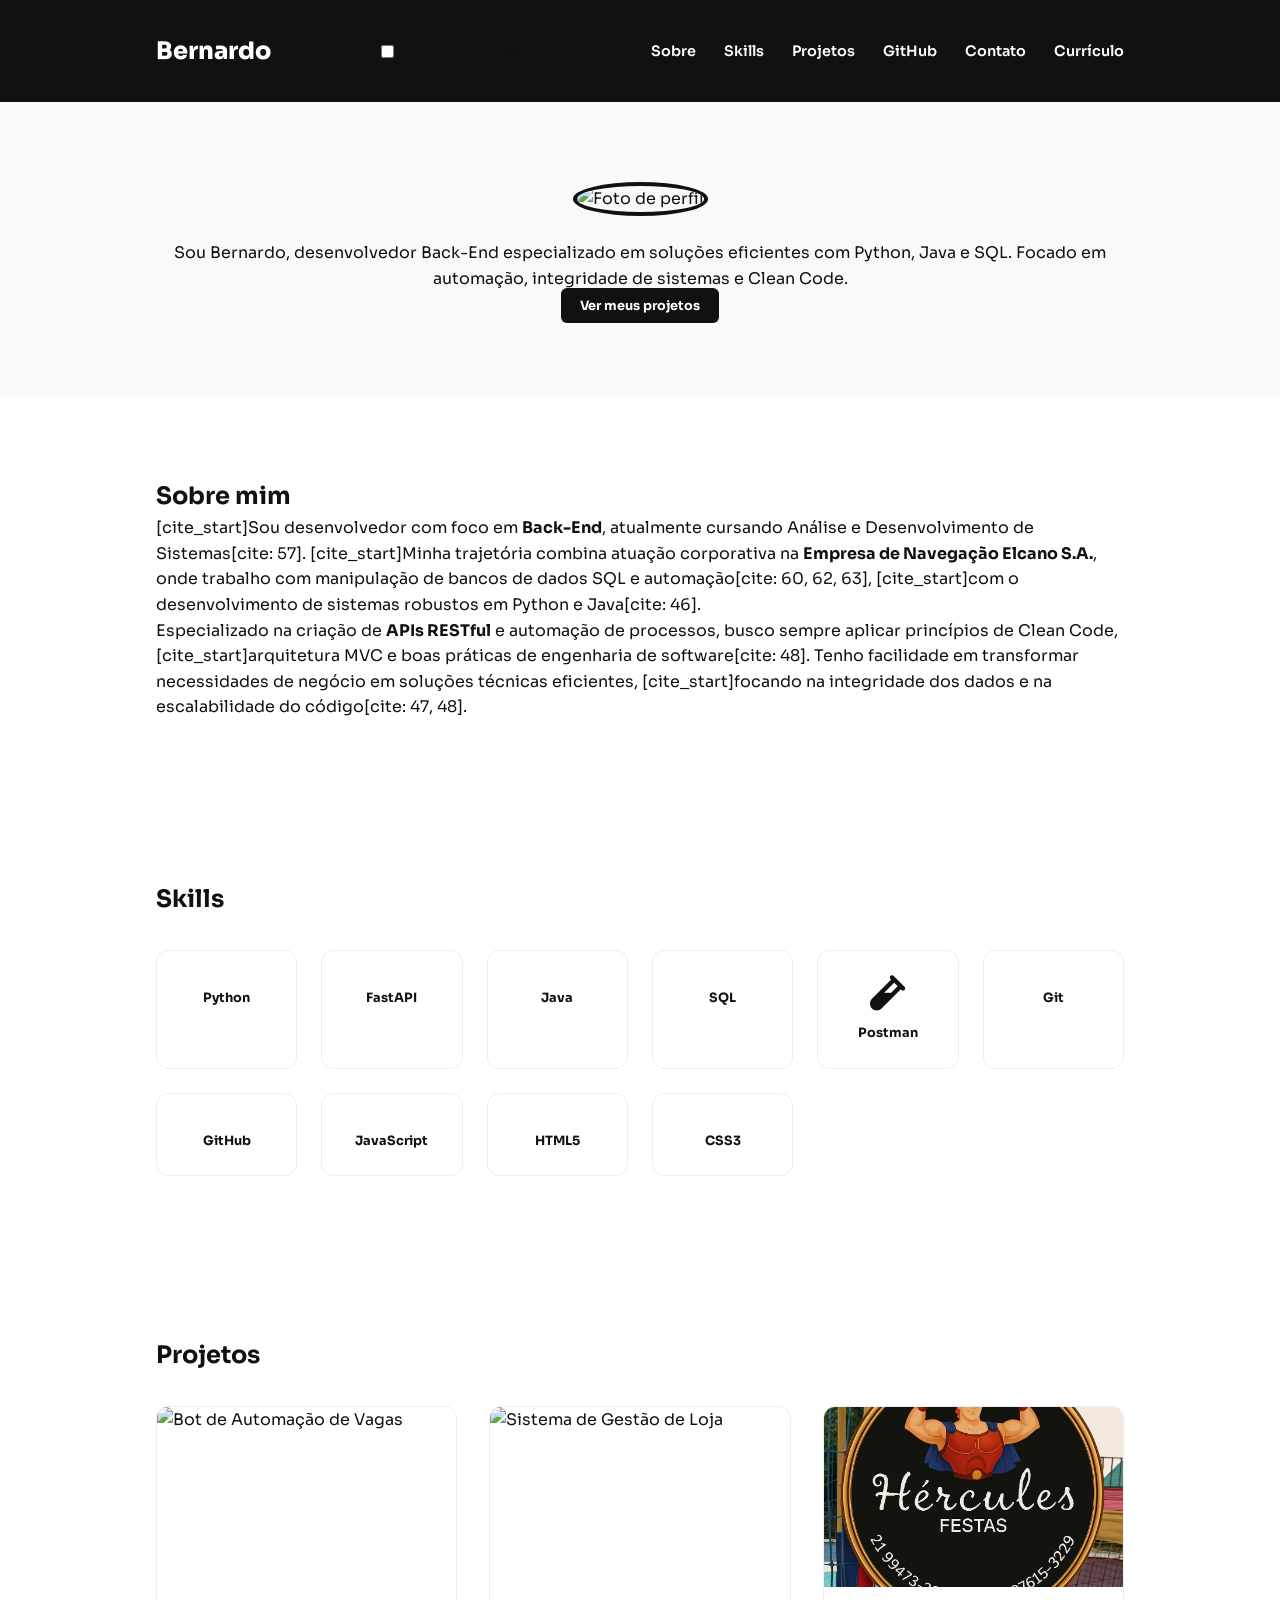
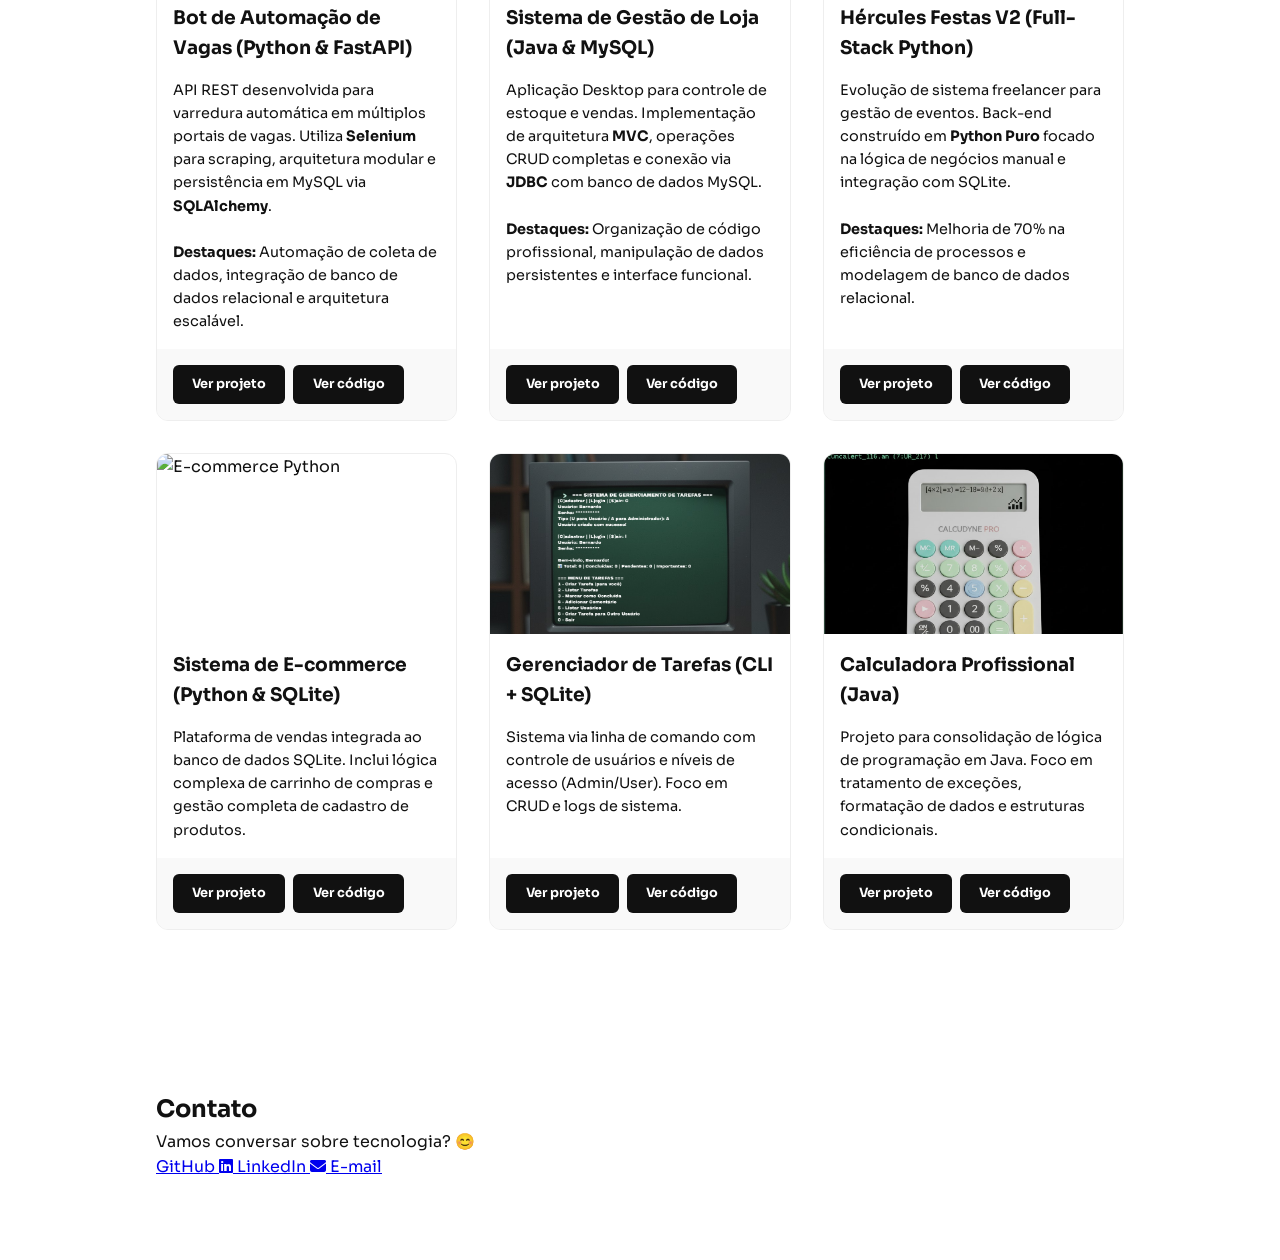
==== commit 651fe804: "Restore index.html content Restored the original content of index.html after it was removed." ====
--- a/index.html
+++ b/index.html
@@ -131,10 +131,10 @@
             <img src="imagens/bot-vagas.png" alt="Bot de Automação de Vagas" />
             <h3>Bot de Automação de Vagas (Python & FastAPI)</h3>
             <p>
-              [cite_start]API REST desenvolvida para varredura automática em múltiplos portais de vagas[cite: 74]. 
-              [cite_start]Utiliza <strong>Selenium</strong> para scraping, arquitetura modular e persistência em MySQL via <strong>SQLAlchemy</strong>[cite: 74].
+              API REST desenvolvida para varredura automática em múltiplos portais de vagas.
+              Utiliza <strong>Selenium</strong> para scraping, arquitetura modular e persistência em MySQL via <strong>SQLAlchemy</strong>.
               <br /><br />
-              [cite_start]<strong>Destaques:</strong> Automação de coleta de dados, integração de banco de dados relacional e arquitetura escalável[cite: 74].
+              <strong>Destaques:</strong> Automação de coleta de dados, integração de banco de dados relacional e arquitetura escalável.
             </p>
             <div class="btns">
               <a href="https://github.com/bernardop-d/linkedin-job-scraper">Ver projeto</a>
@@ -146,10 +146,10 @@
             <img src="imagens/imgs/card-project-placeholder.png" alt="Sistema de Gestão de Loja" />
             <h3>Sistema de Gestão de Loja (Java & MySQL)</h3>
             <p>
-              [cite_start]Aplicação Desktop para controle de estoque e vendas[cite: 75]. 
-              [cite_start]Implementação de arquitetura <strong>MVC</strong>, operações CRUD completas e conexão via <strong>JDBC</strong> com banco de dados MySQL[cite: 75].
+              Aplicação Desktop para controle de estoque e vendas. 
+              Implementação de arquitetura <strong>MVC</strong>, operações CRUD completas e conexão via <strong>JDBC</strong> com banco de dados MySQL.
               <br /><br />
-              [cite_start]<strong>Destaques:</strong> Organização de código profissional, manipulação de dados persistentes e interface funcional[cite: 75].
+              <strong>Destaques:</strong> Organização de código profissional, manipulação de dados persistentes e interface funcional.
             </p>
             <div class="btns">
               <a href="https://github.com/bernardop-d">Ver projeto</a>
@@ -161,10 +161,10 @@
             <img src="imagens/herculesfestas.v2.png" alt="Hércules Festas V2" />
             <h3>Hércules Festas V2 (Full-Stack Python)</h3>
             <p>
-              [cite_start]Evolução de sistema freelancer para gestão de eventos[cite: 68, 69]. 
-              [cite_start]Back-end construído em <strong>Python Puro</strong> focado na lógica de negócios manual e integração com SQLite[cite: 70, 71].
+              Evolução de sistema freelancer para gestão de eventos.
+              Back-end construído em <strong>Python Puro</strong> focado na lógica de negócios manual e integração com SQLite.
               <br /><br />
-              [cite_start]<strong>Destaques:</strong> Melhoria de 70% na eficiência de processos e modelagem de banco de dados relacional[cite: 71, 72].
+              <strong>Destaques:</strong> Melhoria de 70% na eficiência de processos e modelagem de banco de dados relacional.
             </p>
             <div class="btns">
               <a href="https://github.com/bernardop-d/Hercules-festas.v2">Ver projeto</a>
@@ -176,8 +176,8 @@
             <img src="imagens/imgs/card-project-placeholder.png" alt="E-commerce Python" />
             <h3>Sistema de E-commerce (Python & SQLite)</h3>
             <p>
-              [cite_start]Plataforma de vendas integrada ao banco de dados SQLite[cite: 76]. 
-              [cite_start]Inclui lógica complexa de carrinho de compras e gestão completa de cadastro de produtos[cite: 76].
+              Plataforma de vendas integrada ao banco de dados SQLite.
+              Inclui lógica complexa de carrinho de compras e gestão completa de cadastro de produtos.
             </p>
             <div class="btns">
               <a href="https://github.com/bernardop-d">Ver projeto</a>
@@ -237,3 +237,4 @@
 
   </body>
 </html>
+
